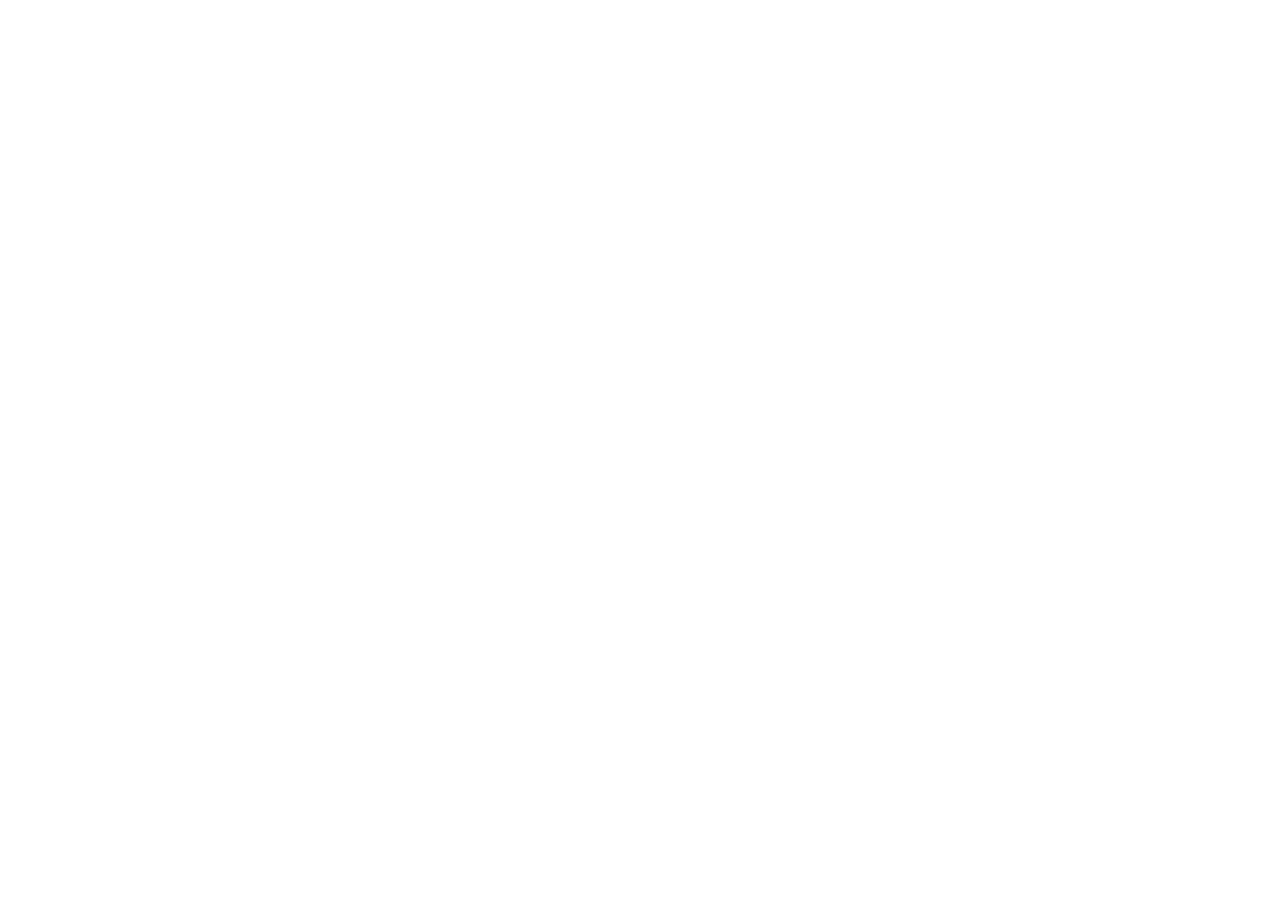
==== index.html @ 4814e5f1 "Add files via upload" ====
<!doctype html>
<html lang="vi">
<head>
<meta charset="utf-8">
<meta name="viewport" content="width=device-width, initial-scale=1, viewport-fit=cover">
<meta name="theme-color" content="#0F2F3A">
<meta name="color-scheme" content="light dark">
<meta name="apple-mobile-web-app-capable" content="yes">
<meta name="apple-mobile-web-app-title" content="Quản lý tài sản">
<title>Quản lý tài sản</title>
<link rel="manifest" href="manifest.webmanifest">
<link rel="icon" type="image/png" href="assets/icon-192.png">
<link rel="apple-touch-icon" href="assets/apple-touch-icon.png">
<link rel="stylesheet" href="assets/app.css">
<script src="config.js"></script>
<script src="assets/common.js"></script>
</head>
<body>
<header class="topbar" id="topbar"></header>
<main id="main"><div id="view" aria-live="polite"></div></main>
<nav class="tabbar" id="tabbar" aria-label="Điều hướng chính"></nav>
<div class="toast-root" id="toast-root" aria-live="polite"></div>
<div id="sheet-root"></div>
<noscript><p style="padding:24px">Ứng dụng cần bật JavaScript để hoạt động.</p></noscript>
<script>
/* ===== PHẦN 1: lõi ứng dụng, khung giao diện, trang chủ, danh sách và hồ sơ tài sản ===== */
(function () {
  'use strict';
  var Q = window.QL, esc = Q.esc, icon = Q.icon, api = Q.api, Auth = Q.Auth, toast = Q.toast;
  var $ = function (s, r) { return (r || document).querySelector(s); };
  var $$ = function (s, r) { return Array.prototype.slice.call((r || document).querySelectorAll(s)); };
  var view = document.getElementById('view');
  var S = { cfg: null, meta: null, assets: null, assetsAt: 0, nav: 0, badge: { tasks: 0, inc: 0 } };
  var KIND = { plan: 'Bảo trì', kiemdinh: 'Kiểm định', baohanh: 'Hết bảo hành', hopdong: 'Hợp đồng' };
  var isStaff = function () { return Auth.is(); };
  var canEdit = function () { return Auth.can(['BQT', 'KY_THUAT']); };

  /* ---------- Thành phần dùng lại ---------- */
  function statusTag(s) { return '<span class="tag ' + Q.toneOfStatus(s) + '"><i class="dot"></i>' + esc(s) + '</span>'; }
  function planTag(p) { return '<span class="tag ' + Q.toneOfPlan(p.trangThai) + '">' + esc(p.trangThai === 'Còn hạn' ? 'Còn hạn' : Q.dueText(p.conLai)) + '</span>'; }
  function monogram(code, cls) { return '<span class="' + (cls || 'thumb') + '" style="background:' + Q.hue(code) + ';color:#fff">' + esc(code) + '</span>'; }
  function emptyBox(ic, title, text, action) {
    return '<div class="empty">' + icon(ic) + '<h3>' + esc(title) + '</h3><p>' + esc(text) + '</p>' + (action || '') + '</div>';
  }
  function skeleton(n) { var h = ''; for (var i = 0; i < (n || 5); i++) h += '<div class="sk-row"><div class="sk"></div><div><div class="sk sk-line" style="width:70%"></div><div class="sk sk-line" style="width:45%"></div></div></div>'; return '<div class="register">' + h + '</div>'; }
  function errorView(msg, retry) {
    view.innerHTML = '<div class="page">' + emptyBox('alert', 'Không tải được dữ liệu', msg, '<button class="btn" id="retry">' + icon('refresh', 'sm') + 'Thử lại</button>') + '</div>';
    $('#retry').onclick = retry;
  }
  function busy(btn, fn) {
    var old = btn.innerHTML; btn.disabled = true; btn.innerHTML = '<span class="spin"></span>';
    return Promise.resolve().then(fn).finally(function () { btn.disabled = false; btn.innerHTML = old; });
  }
  function setTitle(t) { document.title = (t ? t + ' - ' : '') + (S.cfg ? S.cfg.tenNgan || S.cfg.ten : 'Quản lý tài sản'); }
  function go(path) { if (location.hash === '#' + path) render(); else location.hash = path; }

  /* ---------- Ngăn kéo / hộp thoại ---------- */
  function openSheet(o) {
    var root = $('#sheet-root'), prev = document.activeElement, ov = document.createElement('div');
    ov.className = 'overlay';
    ov.innerHTML = '<div class="sheet" role="dialog" aria-modal="true" aria-label="' + esc(o.title) + '"><div class="sheet-head"><h2>' + esc(o.title) + '</h2><button class="x" type="button" aria-label="Đóng">' + icon('x', 'sm') + '</button></div><div class="sheet-body">' + (o.body || '') + '</div>' + (o.foot ? '<div class="sheet-foot">' + o.foot + '</div>' : '') + '</div>';
    root.appendChild(ov); document.body.style.overflow = 'hidden';
    var done = false;
    var h = {
      el: ov, body: $('.sheet-body', ov), foot: $('.sheet-foot', ov),
      close: function () {
        if (done) return; done = true; ov.remove();
        if (!$('#sheet-root .overlay')) document.body.style.overflow = '';
        if (prev && prev.focus) { try { prev.focus(); } catch (e) { /* bỏ qua */ } }
        if (o.onClose) o.onClose();
      }
    };
    ov.addEventListener('mousedown', function (e) { if (e.target === ov) h.close(); });
    ov.addEventListener('keydown', function (e) { if (e.key === 'Escape') h.close(); });
    $('.x', ov).addEventListener('click', h.close);
    setTimeout(function () { var f = $('input:not([type=hidden]),textarea,select', h.body); (f || $('.x', ov)).focus({ preventScroll: true }); }, 40);
    return h;
  }
  function confirmBox(title, text, ok, danger) {
    return new Promise(function (resolve) {
      var s = openSheet({
        title: title, body: '<p class="muted" style="margin:0">' + esc(text) + '</p>',
        foot: '<button class="btn ghost" data-a="no">Hủy</button><button class="btn ' + (danger ? 'danger' : '') + '" data-a="yes">' + esc(ok || 'Đồng ý') + '</button>',
        onClose: function () { resolve(false); }
      });
      s.foot.addEventListener('click', function (e) { var b = e.target.closest('[data-a]'); if (!b) return; if (b.dataset.a === 'yes') resolve(true); s.close(); });
    });
  }

  /* ---------- Khung: thanh trên và thanh điều hướng ---------- */
  function renderShell() {
    var cfg = S.cfg || {}, u = Auth.user;
    $('#topbar').innerHTML =
      '<a class="brand" href="#/"><span class="brand-mark"></span><span><span class="brand-name">' + esc(cfg.tenNgan || cfg.ten || 'Quản lý tài sản') + '</span><div class="brand-sub">Quản lý tài sản</div></span></a><span class="grow"></span>' +
      (u ? '<button class="chip-user" id="btn-account" aria-label="Tài khoản"><span class="avatar">' + esc(initial(u.ten)) + '</span>' + esc(shortName(u.ten)) + '</button>'
        : '<a class="btn-login" href="#/login">Đăng nhập</a>');
    var tabs = u ? [
      ['home', '/', 'home', 'Trang chủ'], ['assets', '/assets', 'box', 'Tài sản'], ['scan', '/scan', 'qr', 'Quét QR'],
      ['tasks', '/tasks', 'tasks', 'Công việc'], ['incidents', '/incidents', 'alert', 'Sự cố']
    ] : [
      ['home', '/', 'home', 'Trang chủ'], ['assets', '/assets', 'box', 'Tài sản'], ['scan', '/scan', 'qr', 'Quét QR'],
      ['report', '/report', 'alert', 'Báo sự cố'], ['login', '/login', 'lock', 'Đăng nhập']
    ];
    if (u && u.vaiTro === 'BQT') tabs.push(['dashboard', '/dashboard', 'chart', 'Tổng quan']);
    $('#tabbar').innerHTML = tabs.map(function (t) {
      var n = t[0] === 'tasks' ? S.badge.tasks : (t[0] === 'incidents' ? S.badge.inc : 0);
      return '<a class="tab ' + (t[0] === 'scan' ? 'scan' : '') + (t[0] === 'dashboard' ? ' desk-only' : '') + '" data-tab="' + t[0] + '" href="#' + t[1] + '">' +
        (t[0] === 'scan' ? '<span class="ico-wrap">' + icon(t[2]) + '</span>' : icon(t[2])) + '<span>' + t[3] + '</span>' + (n ? '<span class="count">' + (n > 99 ? '99+' : n) + '</span>' : '') + '</a>';
    }).join('');
    var b = $('#btn-account'); if (b) b.onclick = openAccount;
  }
  function initial(n) { n = String(n || '?').trim(); return n.split(/\s+/).pop().charAt(0).toUpperCase(); }
  function shortName(n) { var p = String(n || '').trim().split(/\s+/); return p.length > 2 ? p.slice(-2).join(' ') : p.join(' '); }
  function markTab(name) {
    $$('#tabbar .tab').forEach(function (t) { if (t.dataset.tab === name) t.setAttribute('aria-current', 'page'); else t.removeAttribute('aria-current'); });
  }
  function setBadges(h) { if (!h || !h.stats) return; S.badge.tasks = (h.stats.quaHan || 0); S.badge.inc = (h.stats.suCoMo || 0); renderShell(); markTab(S.curTab); }

  /* ---------- Dữ liệu dùng chung ---------- */
  function loadAssets(force) {
    if (!force && S.assets && Date.now() - S.assetsAt < 90000) return Promise.resolve(S.assets);
    return api('assets').then(function (a) { S.assets = a; S.assetsAt = Date.now(); return a; });
  }
  function loadMeta() { if (S.meta || !canEditOrStaff()) return Promise.resolve(S.meta || { locations: [], vendors: [] }); return api('meta').then(function (m) { S.meta = m; return m; }); }
  function canEditOrStaff() { return isStaff(); }
  function invalidate() { S.assetsAt = 0; S.assets = null; S.meta = null; }

  /* ---------- Hàng danh sách ---------- */
  function assetRow(a) {
    var img = a.anh ? '<img class="thumb" loading="lazy" decoding="async" referrerpolicy="no-referrer" alt="" src="' + esc(Q.thumb(a.anh, 160)) + '">' : monogram(a.nhom, 'thumb');
    var due = (isStaff() && a.kh && a.kh.trangThai !== 'Còn hạn') ? '<span class="tag ' + Q.toneOfPlan(a.kh.trangThai) + '">' + esc(Q.dueText(a.kh.conLai)) + '</span>' : '';
    return '<a class="row" href="#/a/' + encodeURIComponent(a.id) + '">' + img + '<div><p class="name">' + esc(a.ten) + '</p><div class="sub"><span class="mono">' + esc(a.id) + '</span>' +
      (a.viTri ? '<span>' + icon('pin') + esc(a.viTri) + '</span>' : '') + '</div></div><div class="end">' + statusTag(a.tinhTrang) + due + '</div></a>';
  }
  function taskRow(t) {
    var tone = t.trangThai === 'Quá hạn' ? 'bad' : 'warn', tag = '<span class="tag ' + tone + '">' + esc(Q.dueText(t.soNgay)) + '</span>';
    var inner = '<span class="bar ' + tone + '"></span><div><p class="name">' + esc(t.ten) + '</p><div class="sub"><span>' + esc(t.hangMuc || KIND[t.loai]) + '</span>' + (t.viTri ? '<span>' + icon('pin') + esc(t.viTri) + '</span>' : '') +
      '</div></div><div class="end">' + tag + '<span class="faint" style="font-size:12px">hạn ' + esc(Q.fmtDate(t.han)) + '</span></div>';
    return t.maTS ? '<a class="row no-thumb" href="#/a/' + encodeURIComponent(t.maTS) + '">' + inner + '</a>' : '<div class="row no-thumb">' + inner + '</div>';
  }
  function logRow(l) {
    return '<a class="row no-thumb" href="#/a/' + encodeURIComponent(l.maTS) + '"><div><p class="name">' + esc(l.tenTS) + '</p><div class="sub"><span>' + esc(l.loai) + '</span><span>' + esc(Q.ago(l.thoiGian)) + '</span></div>' +
      '<div class="muted" style="font-size:13.5px;margin-top:3px;display:-webkit-box;-webkit-line-clamp:2;-webkit-box-orient:vertical;overflow:hidden">' + esc(l.noiDung) + '</div></div><span></span></a>';
  }

  /* ---------- Trang chủ ---------- */
  function viewHome() {
    var my = ++S.nav, cfg = S.cfg, u = Auth.user, staff = isStaff();
    setTitle('');
    var hero = '<section class="hero"><div class="page"><p class="kicker">' + esc(staff ? cfg.ten : 'Quản lý tài sản tòa nhà') + '</p><h1>' + esc(staff ? u.ten : cfg.ten) + '</h1><p>' +
      (staff ? (u.ten === u.vaiTroTen ? '' : esc(u.vaiTroTen) + '. ') + 'Dưới đây là việc cần chú ý hôm nay.' : 'Tra cứu thiết bị, xem lịch sử bảo trì và gửi phản ánh khi phát hiện sự cố.') + '</p>' +
      (staff ? '' : '<div class="hero-actions"><a class="btn signal" href="#/scan">' + icon('qr', 'sm') + 'Quét mã QR</a><a class="btn on-dark" href="#/report">' + icon('alert', 'sm') + 'Báo sự cố</a></div>') + '</div></section>' +
      '<form class="searchbox" id="home-search" role="search">' + icon('search') + '<input type="search" placeholder="Tìm thiết bị theo tên hoặc mã" aria-label="Tìm thiết bị" autocomplete="off"></form>';
    view.innerHTML = hero + '<div class="page" id="home-body" style="padding-top:26px">' + skeleton(4) + '</div>';
    $('#home-search').addEventListener('submit', function (e) { e.preventDefault(); var q = $('input', e.target).value.trim(); go('/assets' + (q ? '?q=' + encodeURIComponent(q) : '')); });
    return api('home').then(function (h) {
      if (my !== S.nav) return;
      if (Auth.is() && !h.user) { Auth.clear(); renderShell(); markTab('home'); toast('Phiên đăng nhập đã hết hạn.', 'err'); return viewHome(); }
      setBadges(h);
      var b = '';
      if (cfg.thongBao) b += '<div class="notice">' + icon('info') + '<span>' + esc(cfg.thongBao) + '</span></div>';
      if (staff) {
        var st = h.stats;
        b += '<div class="strip" style="margin-top:2px"><a class="cell" href="#/tasks"><div class="num ' + (st.quaHan ? 'bad' : '') + '">' + st.quaHan + '</div><div class="lbl">Quá hạn</div></a>' +
          '<a class="cell" href="#/tasks"><div class="num ' + (st.sapDen ? 'warn' : '') + '">' + st.sapDen + '</div><div class="lbl">Sắp đến hạn</div></a>' +
          '<a class="cell" href="#/incidents"><div class="num ' + (st.suCoMo ? 'info' : '') + '">' + st.suCoMo + '</div><div class="lbl">Sự cố đang mở</div></a>' +
          '<a class="cell" href="#/assets"><div class="num">' + st.taiSan + '</div><div class="lbl">Tài sản</div></a></div>';
        if (st.choDuyet) b += '<a class="notice" href="#/dashboard" style="text-decoration:none;margin-top:12px">' + icon('money') + '<span>' + st.choDuyet + ' khoản chi phí đang chờ Ban Quản Trị duyệt.</span></a>';
        b += '<div class="section"><div class="quick">' +
          '<a href="#/scan"><span class="qi y">' + icon('qr') + '</span>Quét mã QR</a>' +
          (canEdit() ? '<a href="#/new"><span class="qi">' + icon('plus') + '</span>Thêm tài sản</a>' : '') +
          '<a href="#/report"><span class="qi">' + icon('alert') + '</span>Báo sự cố</a>' +
          (Auth.can(['BQT']) ? '<a href="#/dashboard"><span class="qi">' + icon('chart') + '</span>Tổng quan</a>' : '') +
          (Auth.can(['BQT', 'KY_THUAT']) ? '<button id="btn-share"><span class="qi">' + icon('share') + '</span>Gửi tổng hợp</button>' : '') +
          (Auth.can(['BQT', 'KY_THUAT']) ? '<a href="labels.html"><span class="qi">' + icon('printer') + '</span>In tem QR</a>' : '') + '</div></div>';
        b += '<div class="section"><div class="section-head"><h2>Cần làm</h2><a class="more" href="#/tasks">Xem tất cả</a></div>' +
          (h.tasks.length ? '<div class="register">' + h.tasks.map(taskRow).join('') + '</div>' : '<div class="panel">' + emptyBox('check', 'Không có việc quá hạn', 'Mọi lịch bảo trì đang trong hạn.') + '</div>') + '</div>';
      } else {
        if (cfg.hotline) b += '<a class="panel pad" href="tel:' + esc(cfg.hotline.replace(/[^\d+]/g, '')) + '" style="display:flex;gap:12px;align-items:center;text-decoration:none;color:inherit;margin-top:18px"><span class="qi" style="width:40px;height:40px;border-radius:9px;background:var(--bad-bg);color:var(--bad);display:grid;place-items:center">' + icon('phone') + '</span><span><b>Khẩn cấp cần xử lý ngay?</b><br><span class="muted">Gọi trực ban ' + esc(cfg.hotline) + '</span></span></a>';
        b += '<div class="section" style="margin-top:22px"><div class="section-head"><h2>Thiết bị theo nhóm</h2><a class="more" href="#/assets">Tất cả ' + h.stats.taiSan + '</a></div><div class="groups">' +
          h.groups.map(function (g) { return '<a class="group" href="#/assets?g=' + encodeURIComponent(g.ma) + '">' + monogram(g.ma, 'mono-badge') + '<span style="min-width:0"><span class="g-name">' + esc(g.ten) + '</span><br><span class="g-n">' + g.soLuong + ' thiết bị</span></span></a>'; }).join('') + '</div></div>';
      }
      if (h.recent.length) b += '<div class="section"><div class="section-head"><h2>Bảo trì gần đây</h2></div><div class="register">' + h.recent.map(logRow).join('') + '</div></div>';
      b += '<p class="foot-note">Phiên bản ' + esc(cfg.version) + '</p>';
      $('#home-body').innerHTML = b;
      var sh = $('#btn-share'); if (sh) sh.onclick = function () { shareDigest(sh); };
    }).catch(function (e) { if (my === S.nav) errorView(e.message, viewHome); });
  }

  /* ---------- Danh sách tài sản ---------- */
  function viewAssets(r) {
    var my = ++S.nav, staff = isStaff();
    setTitle('Tài sản');
    var st = { q: r.q.q || '', g: r.q.g || '', f: r.q.f || '', n: 60 };
    view.innerHTML = '<div class="page"><div class="form-title" style="margin-bottom:4px">Tài sản' + (canEdit() ? '<span style="flex:1"></span><a class="btn sm" href="#/new">' + icon('plus', 'sm') + 'Thêm mới</a>' : '') + '</div>' +
      '<div class="searchbox" style="margin:10px 0 0"><span class="sr">Tìm</span>' + icon('search') + '<input id="aq" type="search" placeholder="Tìm theo tên, mã, vị trí" value="' + esc(st.q) + '" autocomplete="off"></div>' +
      '<div class="filters" id="gf"></div><div id="alist" style="margin-top:10px">' + skeleton(6) + '</div></div>';
    return loadAssets().then(function (all) {
      if (my !== S.nav) return;
      var groups = {}; all.forEach(function (a) { groups[a.nhom] = a.nhomTen; });
      function draw() {
        var q = Q.norm(st.q), list = all.filter(function (a) {
          if (st.g && a.nhom !== st.g) return false;
          if (st.f === 'chuy' && !(a.tinhTrang !== 'Hoạt động tốt' && a.tinhTrang !== 'Ngừng sử dụng' || (a.kh && a.kh.trangThai !== 'Còn hạn'))) return false;
          if (st.f === 'noanh' && a.anh) return false;
          return !q || Q.norm(a.ten + ' ' + a.id + ' ' + a.viTri + ' ' + a.nhomTen + ' ' + a.tinhTrang).indexOf(q) >= 0;
        });
        var chips = '<button class="fchip" data-g="" aria-pressed="' + (!st.g) + '">Tất cả (' + all.length + ')</button>' + Object.keys(groups).map(function (g) { return '<button class="fchip" data-g="' + esc(g) + '" aria-pressed="' + (st.g === g) + '">' + esc(groups[g]) + '</button>'; }).join('');
        if (staff) chips += '<span style="width:8px;flex:none"></span><button class="fchip" data-f="chuy" aria-pressed="' + (st.f === 'chuy') + '">Cần chú ý</button><button class="fchip" data-f="noanh" aria-pressed="' + (st.f === 'noanh') + '">Chưa có ảnh</button>';
        $('#gf').innerHTML = chips;
        $('#alist').innerHTML = list.length ? '<p class="muted" style="margin:0 0 8px;font-size:13.5px">' + list.length + ' tài sản</p><div class="register">' + list.slice(0, st.n).map(assetRow).join('') + '</div>' +
          (list.length > st.n ? '<button class="btn ghost block" id="more" style="margin-top:12px">Hiện thêm ' + Math.min(60, list.length - st.n) + ' tài sản</button>' : '')
          : '<div class="panel">' + emptyBox('search', 'Không tìm thấy tài sản', 'Thử từ khóa khác hoặc bỏ bớt bộ lọc.', '<button class="btn ghost" id="clear">Xóa bộ lọc</button>') + '</div>';
        var m = $('#more'); if (m) m.onclick = function () { st.n += 60; draw(); };
        var c = $('#clear'); if (c) c.onclick = function () { st.q = st.g = st.f = ''; $('#aq').value = ''; draw(); };
      }
      $('#gf').addEventListener('click', function (e) {
        var b = e.target.closest('.fchip'); if (!b) return;
        if (b.dataset.f !== undefined) st.f = st.f === b.dataset.f ? '' : b.dataset.f; else st.g = b.dataset.g;
        st.n = 60; draw();
      });
      $('#aq').addEventListener('input', Q.debounce(function (e) { st.q = e.target.value; st.n = 60; draw(); }, 150));
      draw();
    }).catch(function (e) { if (my === S.nav) errorView(e.message, function () { viewAssets(r); }); });
  }

  /* ---------- Hồ sơ tài sản ---------- */
  function logType(l) { return { 'Sửa chữa': 't-sc', 'Kiểm tra': 't-kt', 'Kiểm định': 't-kd', 'Thay thế vật tư': 't-tt' }[l] || ''; }
  function viewAsset(r, id) {
    var my = ++S.nav, staff = isStaff();
    view.innerHTML = '<div class="cover"><div class="sk" style="position:absolute;inset:0;border-radius:0"></div></div><div class="page" style="padding-top:60px">' + skeleton(3) + '</div>';
    return api('asset', { id: id }).then(function (d) {
      if (my !== S.nav) return;
      var a = d.asset; setTitle(a.ten);
      var cover = '<div class="cover">' + (a.anh ? '<img alt="Ảnh ' + esc(a.ten) + '" referrerpolicy="no-referrer" src="' + esc(a.anh) + '">' : '<div class="none">' + monogram(a.nhom, 'mono-badge mb') + '<span>' + (canEdit() ? 'Chưa có ảnh thiết bị' : 'Thiết bị chưa có ảnh') + '</span>' + (canEdit() ? '<a class="btn sm signal" href="#/edit/' + encodeURIComponent(a.id) + '">' + icon('camera', 'sm') + 'Chụp ảnh ngay</a>' : '') + '</div>') +
        '<div class="shade"></div><button class="icon-btn back" id="btn-back" aria-label="Quay lại">' + icon('back') + '</button><span class="cstatus">' + statusTag(a.tinhTrang) + '</span></div>';
      var plate = '<div class="plate"><span class="pid">' + esc(a.id) + '</span><span class="pgrp">' + esc(a.nhomTen) + '</span></div>';
      var loc = a.viTri ? '<div class="muted" style="display:flex;gap:6px;align-items:center">' + icon('pin', 'sm') + '<span>' + esc(a.viTri) + '</span>' + (staff && a.lat !== null && a.lat !== undefined ? '<a href="https://www.google.com/maps?q=' + a.lat + ',' + a.lng + '" target="_blank" rel="noopener" style="margin-left:6px;font-size:13.5px">Xem bản đồ</a>' : '') + '</div>' : '';
      var kv = [['Hãng', a.hang], ['Model', a.model], ['Ngày lắp đặt', Q.fmtDate(a.ngayLap)], ['Hạn bảo hành', Q.fmtDate(a.hanBaoHanh)], ['Hạn kiểm định', Q.fmtDate(a.hanKiemDinh)]];
      if (staff) kv.push(['Số serial', a.serial], ['Nhà thầu bảo trì', a.nhaThau], ['Hiển thị cho cư dân', a.congKhai === 'N' ? 'Không' : 'Có']);
      var info = '<div class="panel kv">' + kv.filter(function (x) { return x[1]; }).map(function (x) { return '<div><div class="k">' + x[0] + '</div><div class="v">' + esc(x[1]) + '</div></div>'; }).join('') +
        (staff && a.ghiChu ? '<div class="full"><div class="k">Ghi chú nội bộ</div><div class="v">' + esc(a.ghiChu) + '</div></div>' : '') + '</div>';
      var b = '<div class="page"><div class="title-block"><h1>' + esc(a.ten) + '</h1>' + loc + '</div>';
      var worst = staff && d.plans ? d.plans.filter(function (p) { return p.trangThai === 'Quá hạn'; })[0] : null;
      if (worst) b += '<div class="notice" style="background:var(--bad-bg);color:var(--bad);margin:8px 0 12px">' + icon('alert') + '<span>' + esc(worst.hangMuc) + ' đã ' + esc(Q.dueText(worst.conLai)) + '.</span></div>';
      b += '<div class="section" style="margin-top:14px">' + info + '</div>';
      if (staff) {
        b += '<div class="section"><div class="section-head"><h2>Lịch bảo trì</h2>' + (canEdit() ? '<button class="btn sm ghost" id="btn-plan">' + icon('plus', 'sm') + 'Thêm lịch</button>' : '') + '</div><div class="register">' +
          (d.plans.length ? d.plans.map(function (p) {
            return '<div class="plan"><div><b>' + esc(p.hangMuc) + '</b><small>Mỗi ' + p.chuKy + ' ngày, gần nhất ' + esc(Q.fmtDate(p.lanCuoi) || 'chưa có') + (p.han ? ', hạn ' + esc(Q.fmtDate(p.han)) : '') + '</small></div><div style="display:flex;gap:8px;align-items:center">' + planTag(p) +
              (canEdit() ? '<button class="icon-btn" style="box-shadow:none;border:1px solid var(--line);width:34px;height:34px" data-plan="' + esc(p.ma) + '" aria-label="Sửa lịch">' + icon('edit', 'sm') + '</button>' : '') + '</div></div>';
          }).join('') : '<div class="plan"><small>Chưa có lịch bảo trì định kỳ.</small></div>') + '</div></div>';
        var open = d.suCo.filter(function (s) { return ['Chờ duyệt', 'Mới', 'Đang xử lý'].indexOf(s.trangThai) >= 0; });
        if (open.length) b += '<div class="section"><div class="section-head"><h2>Sự cố đang mở</h2></div><div class="register">' + open.map(incidentRow).join('') + '</div></div>';
      }
      b += '<div class="section"><div class="section-head"><h2>Lịch sử bảo trì</h2></div>' + (d.logs.length ? '<div class="panel pad"><ol class="timeline">' + d.logs.map(function (l) { return timelineItem(l, staff); }).join('') + '</ol></div>' :
        '<div class="panel">' + emptyBox('wrench', 'Chưa có lịch sử bảo trì', staff ? 'Ghi lần bảo trì đầu tiên để bắt đầu theo dõi.' : 'Thiết bị này chưa có bản ghi công khai.') + '</div>') + '</div>';
      if (staff && Auth.can(['BQT', 'KY_THUAT'])) b += '<p style="margin:16px 0 0"><a href="labels.html#' + encodeURIComponent(a.id) + '">' + icon('printer', 'sm') + ' In tem QR cho thiết bị này</a></p>';
      b += '<div class="actionbar">' + (staff ? '<button class="btn" id="btn-log">' + icon('wrench', 'sm') + (Auth.role() === 'BAO_VE' ? 'Ghi kiểm tra' : 'Ghi bảo trì') + '</button><a class="btn ghost" href="#/report?a=' + encodeURIComponent(a.id) + '">' + icon('alert', 'sm') + 'Báo sự cố</a>' + (canEdit() ? '<a class="btn ghost" style="flex:0 0 46px;padding:0" href="#/edit/' + encodeURIComponent(a.id) + '" aria-label="Sửa thông tin">' + icon('edit', 'sm') + '</a>' : '') :
        '<a class="btn" href="#/report?a=' + encodeURIComponent(a.id) + '">' + icon('alert', 'sm') + 'Báo sự cố thiết bị này</a>') + '</div></div>';
      view.innerHTML = cover + plate + b;
      $('#btn-back').onclick = function () { if (S.routes > 1) history.back(); else go('/assets'); };
      var bl = $('#btn-log'); if (bl) bl.onclick = function () { openLogSheet(d); };
      var bp = $('#btn-plan'); if (bp) bp.onclick = function () { openPlanSheet(a, null); };
      $$('[data-plan]').forEach(function (el) { el.onclick = function () { openPlanSheet(a, d.plans.filter(function (p) { return p.ma === el.dataset.plan; })[0]); }; });
      $$('[data-approve]').forEach(function (el) { el.onclick = function () { busy(el, function () { return api('approveLog', { id: el.dataset.id, duyet: el.dataset.approve }).then(function () { toast(el.dataset.approve === 'Đã duyệt' ? 'Đã duyệt chi phí.' : 'Đã từ chối khoản chi.'); invalidate(); viewAsset(r, id); }); }).catch(function (e) { toast(e.message, 'err'); }); }; });
      bindIncidentRows(view);
    }).catch(function (e) {
      if (my !== S.nav) return;
      if (e.code === 'NF') view.innerHTML = '<div class="page" style="padding-top:20px">' + emptyBox('search', 'Không tìm thấy thiết bị', 'Mã này chưa có trong hệ thống hoặc không được hiển thị cho cư dân.', '<a class="btn" href="#/assets">Xem danh sách tài sản</a>') + '</div>';
      else errorView(e.message, function () { viewAsset(r, id); });
    });
  }
  function timelineItem(l, staff) {
    var meta = '';
    if (staff) {
      meta = '<div class="tl-meta"><span>' + icon('user', 'sm') + ' ' + esc(l.nguoi) + '</span>' + (l.congKhai === 'N' ? '<span class="tag">Nội bộ</span>' : '') +
        (l.chiPhi ? '<span class="tag ' + (l.duyet === 'Đã duyệt' ? 'ok' : l.duyet === 'Từ chối' ? 'bad' : 'warn') + '">' + esc(Q.money(l.chiPhi)) + ', ' + esc((l.duyet || 'Chờ duyệt').toLowerCase()) + '</span>' + (l.nguon ? '<span>' + esc(l.nguon) + '</span>' : '') : '') + '</div>';
      if (l.chiPhi && l.duyet === 'Chờ duyệt' && Auth.can(['BQT'])) meta += '<div class="tl-meta"><button class="btn sm" data-approve="Đã duyệt" data-id="' + esc(l.id) + '">Duyệt</button><button class="btn sm ghost" data-approve="Từ chối" data-id="' + esc(l.id) + '">Từ chối</button></div>';
    } else if (l.boPhan) meta = '<div class="tl-meta"><span>' + esc(l.boPhan) + '</span></div>';
    return '<li class="' + logType(l.loai) + '"><div class="tl-head"><b>' + esc(l.loai) + '</b><span class="tl-when">' + esc(Q.fmtDateTime(l.thoiGian)) + '</span></div><p class="tl-body">' + esc(l.noiDung) + '</p>' + meta + '</li>';
  }


  /* ===== PHẦN 2: quét QR, báo sự cố, đăng nhập, công việc, sự cố ===== */

  var scripts = {};
  function loadScript(src) {
    if (scripts[src]) return scripts[src];
    return (scripts[src] = new Promise(function (ok, bad) { var s = document.createElement('script'); s.src = src; s.onload = ok; s.onerror = function () { delete scripts[src]; bad(new Error('Không tải được ' + src)); }; document.head.appendChild(s); }));
  }

  /* ---------- Quét QR ---------- */
  var scanner = null;
  function stopScanner() { if (scanner) { var s = scanner; scanner = null; try { s.stop().then(function () { s.clear(); }).catch(function () { }); } catch (e) { /* bỏ qua */ } } }
  function codeFromText(t) {
    t = String(t || '').trim();
    try { var u = new URL(t), a = u.searchParams.get('a'); if (a) return a; var m = /#\/a\/([^?]+)/.exec(u.hash); if (m) return decodeURIComponent(m[1]); } catch (e) { /* không phải URL */ }
    return t;
  }
  function viewScan() {
    ++S.nav; setTitle('Quét mã QR');
    view.innerHTML = '<div class="page"><div class="form-title">Quét mã QR</div><p class="muted" style="margin:-6px 0 14px">Đưa camera vào mã QR dán trên thiết bị để mở hồ sơ.</p>' +
      '<div class="scanner"><div id="reader"></div><div class="frame"><i></i><i></i><i></i><i></i></div></div>' +
      '<form id="manual" class="panel pad" style="margin-top:16px"><div class="field"><label for="mcode">Hoặc nhập mã thiết bị</label><div style="display:flex;gap:8px"><input class="input mono" id="mcode" placeholder="' + esc((S.cfg && S.cfg.ma) || 'DP-TM-001') + '" autocapitalize="characters" autocomplete="off"><button class="btn" type="submit" style="white-space:nowrap;flex:none">Mở</button></div></div></form></div>';
    $('#manual').addEventListener('submit', function (e) { e.preventDefault(); var c = codeFromText($('#mcode').value); if (c) go('/a/' + encodeURIComponent(c)); });
    function fail(msg) { var el = document.createElement('div'); el.className = 'msg'; el.textContent = msg; $('.scanner').appendChild(el); }
    return loadScript('lib/html5-qrcode.min.js').then(function () {
      if (!$('#reader')) return;
      scanner = new window.Html5Qrcode('reader', { verbose: false });
      return scanner.start({ facingMode: 'environment' }, { fps: 10, aspectRatio: 1, qrbox: function (w, h) { var s = Math.floor(Math.min(w, h) * 0.72); return { width: s, height: s }; } },
        function (text) {
          var c = codeFromText(text); if (!c) return;
          if (navigator.vibrate) navigator.vibrate(60);
          stopScanner(); go('/a/' + encodeURIComponent(c));
        }, function () { });
    }).catch(function () { fail('Không mở được camera. Hãy cho phép trang này dùng camera trong cài đặt trình duyệt, hoặc nhập mã thiết bị ở bên dưới.'); });
  }

  /* ---------- Chọn tài sản (cho người không quét được QR) ---------- */
  function openAssetPicker(onPick) {
    var s = openSheet({ title: 'Chọn thiết bị', body: '<div class="searchbox" style="margin:0 0 10px;position:relative"><span class="sr">Tìm</span>' + icon('search') + '<input class="input" style="padding-left:44px;box-shadow:none" id="pq" type="search" placeholder="Tìm theo tên hoặc vị trí" autocomplete="off"></div><div id="pl" class="register"></div>' });
    var all = []; function draw(q) {
      q = Q.norm(q); var l = all.filter(function (a) { return !q || Q.norm(a.ten + ' ' + a.id + ' ' + a.viTri).indexOf(q) >= 0; }).slice(0, 30);
      $('#pl', s.body).innerHTML = l.length ? l.map(function (a) { return '<button type="button" class="row no-thumb" data-id="' + esc(a.id) + '"><div><p class="name">' + esc(a.ten) + '</p><div class="sub"><span class="mono">' + esc(a.id) + '</span><span>' + esc(a.viTri) + '</span></div></div><span></span></button>'; }).join('') : '<div class="empty"><p>Không có thiết bị phù hợp.</p></div>';
    }
    loadAssets().then(function (a) { all = a; draw(''); });
    $('#pq', s.body).addEventListener('input', Q.debounce(function (e) { draw(e.target.value); }, 120));
    $('#pl', s.body).addEventListener('click', function (e) { var b = e.target.closest('[data-id]'); if (!b) return; var a = all.filter(function (x) { return x.id === b.dataset.id; })[0]; s.close(); onPick(a); });
  }

  /* ---------- Biểu mẫu ảnh dùng chung ---------- */
  function photoField(label, hint) {
    return '<div class="field"><span class="lab">' + label + '</span><button type="button" class="photo-drop" id="pd">' + icon('camera') + '<span>Chụp hoặc chọn ảnh</span><span class="hint">' + (hint || '') + '</span></button><input type="file" id="pf" accept="image/*" capture="environment" hidden></div>';
  }
  function bindPhoto(state, root) {
    var pd = $('#pd', root), pf = $('#pf', root);
    pd.onclick = function () { pf.click(); };
    pf.onchange = function () {
      var f = pf.files && pf.files[0]; if (!f) return;
      pd.innerHTML = '<span class="spin" style="border-color:var(--enamel);border-right-color:transparent;width:22px;height:22px;display:inline-block;border-radius:50%;border-width:2px;border-style:solid;animation:spin .7s linear infinite"></span>';
      Q.compressImage(f).then(function (d) { state.photo = d; pd.classList.add('has'); pd.innerHTML = '<img alt="Ảnh đã chọn" src="' + d + '">'; if (state.onPhoto) state.onPhoto(d); })
        .catch(function (e) { toast(e.message, 'err'); pd.innerHTML = icon('camera') + '<span>Chụp hoặc chọn ảnh</span>'; });
    };
  }

  /* ---------- Báo sự cố ---------- */
  function viewReport(r) {
    ++S.nav; setTitle('Báo sự cố');
    var staff = isStaff(), st = { asset: null, photo: '', muc: '' };
    view.innerHTML = '<div class="page"><div class="form-title">Báo sự cố</div><p class="muted" style="margin:-6px 0 14px">' + (staff ? 'Ghi nhận sự cố để đưa vào danh sách xử lý.' : 'Cho chúng tôi biết thiết bị hoặc khu vực gặp sự cố. Ban Quản Trị sẽ xem xét và xử lý.') + '</p><form class="form" id="rf" novalidate>' +
      '<div class="field"><span class="lab">Thiết bị gặp sự cố</span><div id="asset-slot"></div></div>' +
      '<div class="field" id="area-f"><label for="khu">Vị trí hoặc khu vực</label><input class="input" id="khu" maxlength="100" placeholder="Ví dụ: Hành lang tầng 5, Block A" autocomplete="off"></div>' +
      '<div class="field"><label for="mota">Mô tả sự cố</label><textarea class="textarea" id="mota" maxlength="1000" placeholder="Điều gì đang xảy ra? Từ khi nào?"></textarea></div>' +
      (staff ? '<div class="field"><span class="lab">Mức độ</span><div class="opts" id="muc">' + ['Thấp', 'Trung bình', 'Cao', 'Khẩn cấp'].map(function (m) { return '<button type="button" class="opt" data-m="' + m + '" aria-pressed="false">' + m + '</button>'; }).join('') + '</div></div>' :
        '<div class="row2"><div class="field"><label for="ten">Họ tên</label><input class="input" id="ten" placeholder="Không bắt buộc" maxlength="60" autocomplete="name"></div><div class="field"><label for="sdt">Số điện thoại</label><input class="input" id="sdt" placeholder="Không bắt buộc" maxlength="20" inputmode="tel" autocomplete="tel"></div></div>') +
      photoField('Ảnh minh họa (không bắt buộc)', 'Giúp kỹ thuật nắm tình hình nhanh hơn') + '<input class="hp" id="web" tabindex="-1" autocomplete="off" aria-hidden="true">' +
      '<div class="err-msg" id="rerr" role="alert"></div><button class="btn block" id="rsend" type="submit">Gửi phản ánh</button></form></div>';
    function drawAsset() {
      var a = st.asset;
      $('#asset-slot').innerHTML = a ? '<div class="panel" style="display:flex;align-items:center;gap:12px;padding:10px 12px">' + (a.anh ? '<img class="thumb" style="width:44px;height:44px;border-radius:8px;object-fit:cover" referrerpolicy="no-referrer" alt="" src="' + esc(Q.thumb(a.anh, 120)) + '">' : monogram(a.nhom, 'mono-badge')) +
        '<span style="flex:1;min-width:0"><b>' + esc(a.ten) + '</b><br><span class="mono muted" style="font-size:13px">' + esc(a.id) + '</span></span><button type="button" class="btn sm ghost" id="clr">Bỏ chọn</button></div>' :
        '<button type="button" class="btn ghost block" id="pick">' + icon('search', 'sm') + 'Chọn thiết bị từ danh sách</button><span class="hint">Hoặc bỏ qua và ghi vị trí ở bên dưới.</span>';
      var c = $('#clr'), p = $('#pick'); if (c) c.onclick = function () { st.asset = null; drawAsset(); }; if (p) p.onclick = function () { openAssetPicker(function (x) { st.asset = x; drawAsset(); }); };
    }
    drawAsset();
    if (r.q.a) loadAssets().then(function (all) { var a = all.filter(function (x) { return x.id.toLowerCase() === r.q.a.toLowerCase(); })[0]; if (a) { st.asset = a; drawAsset(); } });
    bindPhoto(st, view);
    var mu = $('#muc'); if (mu) mu.addEventListener('click', function (e) { var b = e.target.closest('[data-m]'); if (!b) return; st.muc = st.muc === b.dataset.m ? '' : b.dataset.m; $$('[data-m]', mu).forEach(function (x) { x.setAttribute('aria-pressed', x.dataset.m === st.muc); }); });
    $('#rf').addEventListener('submit', function (e) {
      e.preventDefault(); var err = $('#rerr'); err.textContent = '';
      var moTa = $('#mota').value.trim(), khu = $('#khu').value.trim();
      if (!st.asset && !khu) { err.textContent = 'Vui lòng chọn thiết bị hoặc ghi vị trí gặp sự cố.'; $('#khu').classList.add('err'); $('#khu').focus(); return; }
      if (moTa.length < 5) { err.textContent = 'Vui lòng mô tả sự cố (ít nhất 5 ký tự).'; $('#mota').classList.add('err'); $('#mota').focus(); return; }
      busy($('#rsend'), function () {
        return api('report', { maTS: st.asset ? st.asset.id : '', khuVuc: khu, moTa: moTa, anhData: st.photo || undefined, mucDo: st.muc || undefined, tenNguoiBao: $('#ten') ? $('#ten').value : '', lienHe: $('#sdt') ? $('#sdt').value : '', website: $('#web').value, device: Q.deviceId() })
          .then(function (d) {
            invalidate();
            view.innerHTML = '<div class="page"><div class="success"><div class="tick">' + icon('check') + '</div><h2>Đã gửi phản ánh</h2><p class="muted" style="margin:0 auto 4px;max-width:36ch">' + (staff ? 'Sự cố đã được thêm vào danh sách xử lý.' : 'Cảm ơn bạn. Ban Quản Trị sẽ xem xét và xử lý sớm.') + '</p><p class="muted" style="margin:0 0 20px">Mã tham chiếu: <span class="mono">' + esc(d.id) + '</span></p><div style="display:flex;gap:10px;justify-content:center;flex-wrap:wrap"><a class="btn" href="#/">Về trang chủ</a><button class="btn ghost" id="again">Gửi phản ánh khác</button></div></div></div>';
            $('#again').onclick = function () { go('/report'); render(); };
          });
      }).catch(function (e2) { err.textContent = e2.message; });
    });
  }

  /* ---------- Đăng nhập bằng PIN ---------- */
  function viewLogin(r) {
    ++S.nav; setTitle('Đăng nhập');
    if (Auth.is()) { go('/'); return; }
    var pin = '', len = 6, working = false;
    var keys = ['1', '2', '3', '4', '5', '6', '7', '8', '9', 'x', '0', 'b'];
    view.innerHTML = '<div class="login"><div class="login-card"><div class="lock-badge">' + icon('lock', 'lg') + '</div><h1>Đăng nhập</h1><p>Nhập mã PIN 6 số do Ban Quản Trị cấp cho bạn.</p><div class="dots" id="dots" role="status" aria-live="polite">' + new Array(len + 1).join('<i></i>') + '</div><div class="keypad" id="kp">' +
      keys.map(function (k) { return k === 'x' ? '<span></span>' : (k === 'b' ? '<button type="button" class="key fn" data-k="b" aria-label="Xóa">' + icon('backspace') + '</button>' : '<button type="button" class="key" data-k="' + k + '">' + k + '</button>'); }).join('') +
      '</div><a href="#/" style="font-size:14px">Tiếp tục xem với tư cách cư dân</a></div></div>';
    function paint() { $$('#dots i').forEach(function (d, i) { d.classList.toggle('on', i < pin.length); }); }
    function submit() {
      if (working || pin.length !== len) return; working = true;
      api('login', { pin: pin }).then(function (d) {
        Auth.set(d.token, d.user); invalidate(); S.badge = { tasks: 0, inc: 0 }; renderShell();
        if (r.q.next === 'labels') { location.href = 'labels.html'; return; }
        toast('Xin chào ' + d.user.ten); go('/');
      }).catch(function (e) {
        var dots = $('#dots'); dots.classList.add('shake'); setTimeout(function () { dots.classList.remove('shake'); }, 400);
        toast(e.message, 'err'); pin = ''; paint();
      }).finally(function () { working = false; });
    }
    function press(k) { if (k === 'b') pin = pin.slice(0, -1); else if (pin.length < len) pin += k; paint(); if (pin.length === len) submit(); }
    $('#kp').addEventListener('click', function (e) { var b = e.target.closest('[data-k]'); if (b) press(b.dataset.k); });
    var onKey = function (e) { if (!$('#kp')) { document.removeEventListener('keydown', onKey); return; } if (/^\d$/.test(e.key)) press(e.key); else if (e.key === 'Backspace') press('b'); };
    document.addEventListener('keydown', onKey);
  }

  /* ---------- Công việc ---------- */
  function viewTasks() {
    var my = ++S.nav; setTitle('Công việc');
    var tab = 'todo';
    view.innerHTML = '<div class="page"><div class="form-title" style="margin-bottom:6px">Công việc</div><div class="filters" id="tt" style="padding-top:6px"><button class="fchip" data-t="todo" aria-pressed="true">Cần xử lý</button><button class="fchip" data-t="all" aria-pressed="false">Toàn bộ lịch bảo trì</button></div><div id="tl" style="margin-top:10px">' + skeleton(5) + '</div></div>';
    return api('tasks', { all: true }).then(function (d) {
      if (my !== S.nav) return;
      function draw() {
        $$('#tt .fchip').forEach(function (b) { b.setAttribute('aria-pressed', b.dataset.t === tab); });
        var h = '';
        if (tab === 'todo') {
          var od = d.items.filter(function (x) { return x.trangThai === 'Quá hạn'; }), sn = d.items.filter(function (x) { return x.trangThai === 'Sắp đến hạn'; });
          if (od.length) h += '<div class="section-head" style="margin-top:6px"><h2>Quá hạn (' + od.length + ')</h2></div><div class="register">' + od.map(taskRow).join('') + '</div>';
          if (sn.length) h += '<div class="section-head" style="margin-top:22px"><h2>Sắp đến hạn (' + sn.length + ')</h2></div><div class="register">' + sn.map(taskRow).join('') + '</div>';
          if (!h) h = '<div class="panel">' + emptyBox('check', 'Đã xong hết việc cần làm', 'Không có lịch nào quá hạn hoặc sắp đến hạn trong ' + 14 + ' ngày tới.') + '</div>';
        } else {
          var ps = d.plans.slice().sort(function (a, b) { return (a.han || '9') < (b.han || '9') ? -1 : 1; });
          h = ps.length ? '<div class="register">' + ps.map(function (p) { return '<a class="row no-thumb" href="#/a/' + encodeURIComponent(p.maTS) + '"><div><p class="name">' + esc(p.ten) + '</p><div class="sub"><span>' + esc(p.hangMuc) + '</span><span>mỗi ' + p.chuKy + ' ngày</span></div></div><div class="end">' + planTag(p) + '<span class="faint" style="font-size:12px">' + (p.han ? 'hạn ' + esc(Q.fmtDate(p.han)) : '') + '</span></div></a>'; }).join('') + '</div>' : '<div class="panel">' + emptyBox('calendar', 'Chưa có lịch bảo trì', 'Lịch sẽ tự tạo khi thêm tài sản.') + '</div>';
        }
        $('#tl').innerHTML = h;
      }
      $('#tt').addEventListener('click', function (e) { var b = e.target.closest('[data-t]'); if (b) { tab = b.dataset.t; draw(); } });
      draw();
    }).catch(function (e) { if (my === S.nav) errorView(e.message, viewTasks); });
  }

  /* ---------- Sự cố ---------- */
  S.incMap = {};
  function sevTone(m) { return { 'Khẩn cấp': 'bad', 'Cao': 'bad', 'Trung bình': 'warn', 'Thấp': 'info' }[m] || ''; }
  function incTone(s) { return { 'Chờ duyệt': 'warn', 'Mới': 'info', 'Đang xử lý': 'info', 'Đã xử lý': 'ok', 'Hủy': '' }[s] || ''; }
  function incidentRow(s) {
    S.incMap[s.id] = s;
    return '<button type="button" class="row no-thumb" data-inc="' + esc(s.id) + '"><span class="bar ' + sevTone(s.mucDo) + '"></span><div><p class="name">' + esc(s.tenTS || s.khuVuc || 'Chưa rõ vị trí') + '</p><div class="sub"><span>' + esc(Q.ago(s.thoiGian)) + '</span><span>' + esc(s.nguoiBao) + '</span></div>' +
      '<div class="muted" style="font-size:13.5px;margin-top:3px;display:-webkit-box;-webkit-line-clamp:2;-webkit-box-orient:vertical;overflow:hidden">' + esc(s.moTa) + '</div></div><div class="end"><span class="tag ' + incTone(s.trangThai) + '">' + esc(s.trangThai === 'Chờ duyệt' ? 'Chờ xác nhận' : s.trangThai) + '</span>' + (s.mucDo ? '<span class="tag ' + sevTone(s.mucDo) + '">' + esc(s.mucDo) + '</span>' : '') + '</div></button>';
  }
  function bindIncidentRows(root, after) {
    $$('[data-inc]', root).forEach(function (el) { el.onclick = function () { openIncident(S.incMap[el.dataset.inc], after); }; });
  }
  function viewIncidents() {
    var my = ++S.nav; setTitle('Sự cố');
    var f = 'open';
    view.innerHTML = '<div class="page"><div class="form-title" style="margin-bottom:6px">Sự cố<span style="flex:1"></span><a class="btn sm" href="#/report">' + icon('plus', 'sm') + 'Ghi nhận</a></div><div class="filters" id="itf" style="padding-top:6px"></div><div id="il" style="margin-top:10px">' + skeleton(4) + '</div></div>';
    function load() {
      return api('incidents').then(function (list) {
        if (my !== S.nav) return;
        var open = list.filter(function (s) { return ['Chờ duyệt', 'Mới', 'Đang xử lý'].indexOf(s.trangThai) >= 0; });
        S.badge.inc = open.length; renderShell(); markTab('incidents');
        function draw() {
          var shown = f === 'open' ? open : (f === 'done' ? list.filter(function (s) { return s.trangThai === 'Đã xử lý' || s.trangThai === 'Hủy'; }) : list);
          $('#itf').innerHTML = [['open', 'Đang mở (' + open.length + ')'], ['done', 'Đã đóng'], ['all', 'Tất cả']].map(function (x) { return '<button class="fchip" data-f="' + x[0] + '" aria-pressed="' + (f === x[0]) + '">' + x[1] + '</button>'; }).join('');
          $('#il').innerHTML = shown.length ? '<div class="register">' + shown.map(incidentRow).join('') + '</div>' : '<div class="panel">' + emptyBox('check', f === 'open' ? 'Không có sự cố đang mở' : 'Chưa có sự cố', f === 'open' ? 'Khi cư dân hoặc nhân viên báo sự cố, chúng sẽ hiện ở đây.' : '') + '</div>';
          bindIncidentRows($('#il'), load);
        }
        $('#itf').onclick = function (e) { var b = e.target.closest('[data-f]'); if (b) { f = b.dataset.f; draw(); } };
        draw();
      }).catch(function (e) { if (my === S.nav) errorView(e.message, viewIncidents); });
    }
    return load();
  }
  function openIncident(s, after) {
    var can = canEdit(), st = { tt: s.trangThai === 'Chờ duyệt' ? 'Mới' : s.trangThai, muc: s.mucDo };
    var next = ['Mới', 'Đang xử lý', 'Đã xử lý', 'Hủy'];
    var body = (s.anh ? '<a href="' + esc(s.anh) + '" target="_blank" rel="noopener"><img alt="Ảnh sự cố" referrerpolicy="no-referrer" src="' + esc(Q.thumb(s.anh, 800)) + '" style="width:100%;max-height:260px;object-fit:cover;border-radius:10px;margin-bottom:12px"></a>' : '') +
      '<p style="margin:0 0 10px;white-space:pre-wrap">' + esc(s.moTa) + '</p><div class="panel kv" style="margin-bottom:14px"><div><div class="k">Thiết bị / vị trí</div><div class="v">' + (s.maTS ? '<a href="#/a/' + encodeURIComponent(s.maTS) + '" data-close>' + esc(s.tenTS) + '</a>' : esc(s.khuVuc)) + '</div></div><div><div class="k">Gửi lúc</div><div class="v">' + esc(Q.fmtDateTime(s.thoiGian)) + '</div></div>' +
      '<div><div class="k">Người báo</div><div class="v">' + esc(s.nguoiBao) + '</div></div><div><div class="k">Liên hệ</div><div class="v">' + (s.lienHe ? '<a href="tel:' + esc(s.lienHe) + '">' + esc(s.lienHe) + '</a>' : 'Không có') + '</div></div>' +
      (s.nguoiXuLy ? '<div class="full"><div class="k">Người xử lý</div><div class="v">' + esc(s.nguoiXuLy) + (s.ngayDong ? ', đóng ngày ' + esc(Q.fmtDate(s.ngayDong)) : '') + '</div></div>' : '') + '</div>';
    if (can) {
      body += '<div class="form"><div class="field"><span class="lab">Trạng thái</span><div class="opts" id="i-tt">' + next.map(function (x) { return '<button type="button" class="opt" data-v="' + x + '" aria-pressed="' + (x === st.tt) + '">' + x + '</button>'; }).join('') + '</div></div>' +
        '<div class="field"><span class="lab">Mức độ</span><div class="opts" id="i-mu">' + ['Thấp', 'Trung bình', 'Cao', 'Khẩn cấp'].map(function (x) { return '<button type="button" class="opt" data-v="' + x + '" aria-pressed="' + (x === st.muc) + '">' + x + '</button>'; }).join('') + '</div></div>' +
        '<div class="field"><label for="i-note">Ghi chú xử lý</label><textarea class="textarea" id="i-note" maxlength="500" placeholder="Đã làm gì, cần thêm gì?">' + esc(s.ghiChu) + '</textarea></div></div>';
    } else if (s.ghiChu) body += '<div class="field"><span class="lab">Ghi chú xử lý</span><p style="margin:0">' + esc(s.ghiChu) + '</p></div>';
    var sh = openSheet({ title: s.id, body: body, foot: can ? '<button class="btn ghost" data-a="x">Đóng</button><button class="btn" data-a="save">Lưu</button>' : '<button class="btn ghost" data-a="x">Đóng</button>' });
    $$('[data-close]', sh.body).forEach(function (a) { a.addEventListener('click', function () { sh.close(); }); });
    function seg(id, key) { var el = $(id, sh.body); if (!el) return; el.onclick = function (e) { var b = e.target.closest('[data-v]'); if (!b) return; st[key] = (key === 'muc' && st[key] === b.dataset.v) ? '' : b.dataset.v; $$('[data-v]', el).forEach(function (x) { x.setAttribute('aria-pressed', x.dataset.v === st[key]); }); }; }
    seg('#i-tt', 'tt'); seg('#i-mu', 'muc');
    sh.foot.addEventListener('click', function (e) {
      var b = e.target.closest('[data-a]'); if (!b) return;
      if (b.dataset.a === 'x') return sh.close();
      busy(b, function () { return api('updateIncident', { id: s.id, trangThai: st.tt, mucDo: st.muc || undefined, ghiChu: $('#i-note', sh.body).value }); })
        .then(function (u) { S.incMap[u.id] = u; invalidate(); toast('Đã cập nhật sự cố.'); sh.close(); if (after) after(); else render(); }).catch(function (er) { toast(er.message, 'err'); });
    });
  }


  /* ===== PHẦN 3: biểu mẫu tài sản, ghi bảo trì, lịch, tổng quan, tài khoản, định tuyến ===== */

  var todayStr = function () { return new Date().toLocaleDateString('sv-SE'); };
  function opts(id, list, cur, labelFn) { return '<div class="opts" id="' + id + '">' + list.map(function (x) { return '<button type="button" class="opt" data-v="' + esc(x) + '" aria-pressed="' + (x === cur) + '">' + esc(labelFn ? labelFn(x) : x) + '</button>'; }).join('') + '</div>'; }
  function bindOpts(root, id, cb, allowOff) {
    var el = $(id, root); if (!el) return;
    el.addEventListener('click', function (e) {
      var b = e.target.closest('[data-v]'); if (!b) return; var on = b.getAttribute('aria-pressed') === 'true';
      $$('[data-v]', el).forEach(function (x) { x.setAttribute('aria-pressed', 'false'); });
      if (!(allowOff && on)) b.setAttribute('aria-pressed', 'true'); cb(allowOff && on ? '' : b.dataset.v);
    });
  }
  function switchBtn(id, on, title, sub) { return '<button type="button" class="switch" id="' + id + '" role="switch" aria-checked="' + on + '"><span><b>' + title + '</b><small>' + sub + '</small></span><span class="sw"></span></button>'; }
  function bindSwitch(root, id, cb) { var el = $(id, root); el.onclick = function () { var v = el.getAttribute('aria-checked') !== 'true'; el.setAttribute('aria-checked', v); cb(v); }; }
  function moneyInput(el) { el.addEventListener('input', function () { el.value = el.value.replace(/\D/g, '').replace(/\B(?=(\d{3})+(?!\d))/g, '.'); }); }

  /* ---------- Thêm / sửa tài sản ---------- */
  function viewEdit(r, id) {
    var my = ++S.nav, isNew = !id; setTitle(isNew ? 'Thêm tài sản' : 'Sửa tài sản');
    view.innerHTML = '<div class="page"><div class="form-title">' + (isNew ? 'Thêm tài sản' : 'Sửa tài sản') + '</div>' + skeleton(3) + '</div>';
    return Promise.all([isNew ? Promise.resolve(null) : api('asset', { id: id }), loadMeta()]).then(function (res) {
      if (my !== S.nav) return;
      var a = res[0] ? res[0].asset : { ten: '', nhom: '', block: '', tang: '', khuVuc: '', hang: '', model: '', serial: '', ngayLap: '', hanBaoHanh: '', hanKiemDinh: '', tinhTrang: 'Hoạt động tốt', nhaThau: '', ghiChu: '', congKhai: 'Y', anh: '', lat: null, lng: null };
      var meta = res[1], groups = S.cfg.groups;
      var st = { photo: '', replacing: isNew || !a.anh, lat: null, lng: null, tt: a.tinhTrang, ck: a.congKhai !== 'N', nhom: a.nhom, ckTouched: !isNew };
      function uniq(f) { var s = {}; meta.locations.forEach(function (l) { if (l[f]) s[l[f]] = 1; }); return Object.keys(s); }
      function dl(id2, list) { return '<datalist id="' + id2 + '">' + list.map(function (x) { return '<option value="' + esc(x) + '">'; }).join('') + '</datalist>'; }
      var existing = !isNew && a.anh;
      var h = '<div class="page"><div class="form-title">' + (isNew ? 'Thêm tài sản' : 'Sửa tài sản') + '</div><form id="ef" novalidate>' +
        '<div class="fgroup"><h3>Ảnh và vị trí</h3><div id="photo-area"></div><div id="gps-area"></div></div>' +
        '<div class="fgroup"><h3>Thông tin chung</h3>' +
        '<div class="field"><label for="f-ten">Tên tài sản</label><input class="input" id="f-ten" maxlength="120" value="' + esc(a.ten) + '" placeholder="Ví dụ: Thang máy số 1" autocomplete="off"></div>' +
        '<div class="field"><label for="f-nhom">Nhóm</label><select class="select" id="f-nhom"><option value="">Chọn nhóm</option>' + groups.map(function (g) { return '<option value="' + esc(g.ma) + '"' + (g.ma === a.nhom ? ' selected' : '') + '>' + esc(g.ten) + '</option>'; }).join('') + '</select></div>' +
        '<div class="row3"><div class="field"><label for="f-block">Block</label><input class="input" id="f-block" list="dl-b" value="' + esc(a.block) + '" placeholder="Block A"></div><div class="field"><label for="f-tang">Tầng</label><input class="input" id="f-tang" list="dl-t" value="' + esc(a.tang) + '" placeholder="Tầng 5"></div><div class="field"><label for="f-khu">Khu vực</label><input class="input" id="f-khu" list="dl-k" value="' + esc(a.khuVuc) + '" placeholder="Sảnh thang"></div></div>' +
        dl('dl-b', uniq('block')) + dl('dl-t', uniq('tang')) + dl('dl-k', uniq('khuVuc')) + '</div>' +
        '<div class="fgroup"><h3>Thông số</h3><div class="row2"><div class="field"><label for="f-hang">Hãng</label><input class="input" id="f-hang" maxlength="60" value="' + esc(a.hang) + '"></div><div class="field"><label for="f-model">Model</label><input class="input" id="f-model" maxlength="60" value="' + esc(a.model) + '"></div></div>' +
        '<div class="field"><label for="f-serial">Số serial</label><input class="input mono" id="f-serial" maxlength="60" value="' + esc(a.serial) + '"></div>' +
        '<div class="row2"><div class="field"><label for="f-nl">Ngày lắp</label><input class="input" type="date" id="f-nl" value="' + esc(a.ngayLap) + '"></div><div class="field"><label for="f-bh">Hết bảo hành</label><input class="input" type="date" id="f-bh" value="' + esc(a.hanBaoHanh) + '"></div></div><div class="field"><label for="f-kd">Hạn kiểm định</label><input class="input" type="date" id="f-kd" value="' + esc(a.hanKiemDinh) + '"></div></div>' +
        '<div class="fgroup"><h3>Quản lý</h3><div class="field"><span class="lab">Tình trạng</span>' + opts('f-tt', S.cfg.enums.tinhTrang, st.tt) + '</div>' +
        '<div class="field"><label for="f-nt">Nhà thầu bảo trì</label><input class="input" id="f-nt" list="dl-v" maxlength="80" value="' + esc(a.nhaThau) + '">' + dl('dl-v', meta.vendors) + '</div>' +
        switchBtn('f-ck', st.ck, 'Hiển thị cho cư dân', 'Cư dân xem được hồ sơ và lịch sử (không có chi phí)') +
        '<div class="field"><label for="f-gc">Ghi chú nội bộ</label><textarea class="textarea" id="f-gc" maxlength="500">' + esc(a.ghiChu) + '</textarea></div></div>' +
        '<div class="err-msg" id="ferr" role="alert" style="margin-top:10px"></div>' +
        '<div class="savebar"><a class="btn ghost" href="#/' + (isNew ? 'assets' : 'a/' + encodeURIComponent(id)) + '">Hủy</a><button class="btn" id="fsave" type="submit">Lưu tài sản</button></div></form></div>';
      view.innerHTML = h;

      function paintGps() {
        var el = $('#gps-area'), have = st.lat !== null ? { lat: st.lat, lng: st.lng, acc: st.acc } : (a.lat !== null && a.lat !== undefined && !st.replacing ? { lat: a.lat, lng: a.lng, saved: true } : null);
        el.innerHTML = '<div class="gps">' + icon('pin') + '<div class="grow">' + (have ? '<b>Đã có vị trí GPS</b><br><span class="muted" style="font-size:13px">' + have.lat.toFixed(5) + ', ' + have.lng.toFixed(5) + (have.acc ? ' (sai số khoảng ' + have.acc + ' m)' : '') + '</span>' : '<b>Chưa có vị trí GPS</b><br><span class="muted" style="font-size:13px">Ghi lại khi bạn đang đứng cạnh thiết bị.</span>') + '</div>' +
          (st.replacing ? '<button type="button" class="btn sm ghost" id="btn-gps">' + (have ? 'Lấy lại' : 'Lấy vị trí') + '</button>' : '') + '</div>';
        var b = $('#btn-gps'); if (b) b.onclick = getPos;
      }
      function getPos() {
        var b = $('#btn-gps'); if (b) b.disabled = true;
        return Q.getGPS().then(function (p) { st.lat = p.lat; st.lng = p.lng; st.acc = p.acc; paintGps(); }).catch(function (e) { toast(e.message, 'err'); paintGps(); });
      }
      function paintPhoto() {
        var el = $('#photo-area');
        if (!st.replacing && existing) {
          el.innerHTML = '<div class="photo-drop has" style="cursor:default"><img alt="Ảnh tài sản" referrerpolicy="no-referrer" src="' + esc(Q.thumb(a.anh, 800)) + '"></div><div style="display:flex;gap:10px;align-items:center;margin-top:10px"><span class="hint" style="flex:1">Ảnh và vị trí chỉ cần ghi một lần.</span><button type="button" class="btn sm ghost" id="re-photo">Chụp lại</button></div>';
          $('#re-photo').onclick = function () { confirmBox('Chụp lại ảnh tài sản?', 'Ảnh cũ sẽ được thay bằng ảnh mới và vị trí GPS cũng sẽ được cập nhật.', 'Chụp lại').then(function (ok) { if (ok) { st.replacing = true; paintPhoto(); paintGps(); } }); };
        } else {
          el.innerHTML = '<button type="button" class="photo-drop' + (st.photo ? ' has' : '') + '" id="pd">' + (st.photo ? '<img alt="Ảnh đã chọn" src="' + st.photo + '">' : icon('camera') + '<span>Chụp ảnh tài sản</span><span class="hint">Chụp rõ toàn bộ thiết bị và nhãn thông số nếu có</span>') + '</button><input type="file" id="pf" accept="image/*" capture="environment" hidden>';
          bindPhoto(st, el); st.onPhoto = function () { if (st.lat === null) getPos(); };
        }
      }
      paintPhoto(); paintGps();
      bindOpts(view, '#f-tt', function (v) { st.tt = v; });
      bindSwitch(view, '#f-ck', function (v) { st.ck = v; st.ckTouched = true; });
      $('#f-nhom').onchange = function () { st.nhom = this.value; var g = groups.filter(function (x) { return x.ma === st.nhom; })[0]; if (g && !st.ckTouched) { st.ck = g.congKhai !== 'N'; $('#f-ck').setAttribute('aria-checked', st.ck); } };
      $('#ef').addEventListener('submit', function (e) {
        e.preventDefault(); var err = $('#ferr'); err.textContent = '';
        var ten = $('#f-ten').value.trim(), nhom = $('#f-nhom').value;
        if (!ten) { err.textContent = 'Vui lòng nhập tên tài sản.'; $('#f-ten').classList.add('err'); $('#f-ten').focus(); return; }
        if (!nhom) { err.textContent = 'Vui lòng chọn nhóm tài sản.'; $('#f-nhom').focus(); return; }
        var pay = { mode: isNew ? 'new' : 'edit', asset: { id: isNew ? undefined : id, ten: ten, nhom: nhom, block: $('#f-block').value, tang: $('#f-tang').value, khuVuc: $('#f-khu').value, hang: $('#f-hang').value, model: $('#f-model').value, serial: $('#f-serial').value, ngayLap: $('#f-nl').value, hanBaoHanh: $('#f-bh').value, hanKiemDinh: $('#f-kd').value, tinhTrang: st.tt, nhaThau: $('#f-nt').value, ghiChu: $('#f-gc').value, congKhai: st.ck ? 'Y' : 'N', lat: st.lat !== null ? st.lat : undefined, lng: st.lng !== null ? st.lng : undefined }, anhData: st.photo || undefined, thayAnh: (!isNew && st.replacing && (st.photo || st.lat !== null)) || undefined };
        busy($('#fsave'), function () { return api('saveAsset', pay, { timeout: 90000 }).then(function (d) { invalidate(); toast(isNew ? 'Đã thêm tài sản ' + d.asset.id : 'Đã lưu thay đổi.'); go('/a/' + encodeURIComponent(d.asset.id)); }); }).catch(function (e2) { err.textContent = e2.message; toast(e2.message, 'err'); });
      });
    }).catch(function (e) { if (my === S.nav) errorView(e.message, function () { viewEdit(r, id); }); });
  }

  /* ---------- Ghi bảo trì ---------- */
  function openLogSheet(d, preset) {
    var a = d.asset, isBV = Auth.role() === 'BAO_VE', plans = d.plans || [];
    var st = { loai: isBV ? 'Kiểm tra' : ((preset && preset.loai) || 'Bảo trì định kỳ'), nguon: '', tt: '', ck: a.congKhai !== 'N', maKH: plans.length === 1 ? plans[0].ma : '' };
    var loais = isBV ? ['Kiểm tra'] : S.cfg.enums.loai;
    var body = '<div class="form"><div class="muted" style="margin-top:-4px"><b>' + esc(a.ten) + '</b> <span class="mono">' + esc(a.id) + '</span></div>' +
      '<div class="field"><span class="lab">Loại công việc</span>' + opts('l-loai', loais, st.loai) + '</div>' +
      '<div class="field" id="l-plan-f" hidden><label for="l-plan">Thuộc lịch</label><select class="select" id="l-plan">' + plans.map(function (p) { return '<option value="' + esc(p.ma) + '">' + esc(p.hangMuc) + '</option>'; }).join('') + '</select></div>' +
      '<div class="field"><label for="l-nd">Nội dung đã làm</label><textarea class="textarea" id="l-nd" maxlength="800" placeholder="Ví dụ: Tra dầu ray, kiểm tra cáp, vệ sinh buồng thang"></textarea></div>' +
      (isBV ? '' : '<div class="field"><label for="l-cp">Chi phí (đồng, nếu có)</label><input class="input" id="l-cp" inputmode="numeric" placeholder="0" autocomplete="off"></div>' +
        '<div class="field" id="l-ng-f" hidden><span class="lab">Nguồn kinh phí</span>' + opts('l-ng', S.cfg.enums.nguon, '') + '<span class="hint">Khoản chi sẽ chờ Ban Quản Trị duyệt.</span></div>' +
        '<div class="field"><span class="lab">Tình trạng sau khi làm</span>' + opts('l-tt', ['Giữ nguyên'].concat(S.cfg.enums.tinhTrang), 'Giữ nguyên') + '</div>') +
      '<div class="field"><label for="l-d">Ngày thực hiện</label><input class="input" type="date" id="l-d" value="' + todayStr() + '" max="' + todayStr() + '"></div>' +
      switchBtn('l-ck', st.ck, 'Hiển thị cho cư dân', 'Cư dân xem được nội dung này (không có chi phí)') + '<div class="err-msg" id="lerr" role="alert"></div></div>';
    var sh = openSheet({ title: isBV ? 'Ghi kiểm tra' : 'Ghi bảo trì', body: body, foot: '<button class="btn ghost" data-a="x">Hủy</button><button class="btn" data-a="save">Lưu</button>' });
    function syncPlan() { $('#l-plan-f', sh.body).hidden = !(plans.length > 1 && (st.loai === 'Bảo trì định kỳ' || st.loai === 'Kiểm định')); }
    syncPlan();
    bindOpts(sh.body, '#l-loai', function (v) { st.loai = v; syncPlan(); });
    bindOpts(sh.body, '#l-ng', function (v) { st.nguon = v; }, true);
    bindOpts(sh.body, '#l-tt', function (v) { st.tt = v === 'Giữ nguyên' ? '' : v; });
    bindSwitch(sh.body, '#l-ck', function (v) { st.ck = v; });
    var cp = $('#l-cp', sh.body); if (cp) { moneyInput(cp); cp.addEventListener('input', function () { $('#l-ng-f', sh.body).hidden = !(cp.value.replace(/\D/g, '') > 0); }); }
    sh.foot.addEventListener('click', function (e) {
      var b = e.target.closest('[data-a]'); if (!b) return; if (b.dataset.a === 'x') return sh.close();
      var err = $('#lerr', sh.body); err.textContent = '';
      var nd = $('#l-nd', sh.body).value.trim(), cost = cp ? +cp.value.replace(/\D/g, '') : 0;
      if (nd.length < 3) { err.textContent = 'Vui lòng nhập nội dung đã làm.'; $('#l-nd', sh.body).focus(); return; }
      if (cost > 0 && !st.nguon) { err.textContent = 'Vui lòng chọn nguồn kinh phí cho khoản chi.'; return; }
      busy(b, function () {
        return api('addLog', { maTS: a.id, loai: st.loai, noiDung: nd, chiPhi: cost || undefined, nguon: st.nguon || undefined, tinhTrangMoi: st.tt || undefined, ngay: $('#l-d', sh.body).value || undefined, congKhai: st.ck ? 'Y' : 'N', maKH: st.maKH && !$('#l-plan-f', sh.body).hidden ? $('#l-plan', sh.body).value : (plans.length === 1 ? plans[0].ma : undefined) })
          .then(function () { invalidate(); toast('Đã lưu nhật ký.'); sh.close(); render(); });
      }).catch(function (er) { err.textContent = er.message; });
    });
  }

  /* ---------- Lịch bảo trì ---------- */
  function openPlanSheet(a, plan) {
    var st = { chuKy: plan ? plan.chuKy : 90 };
    var body = '<div class="form"><div class="field"><label for="p-hm">Hạng mục</label><input class="input" id="p-hm" maxlength="100" value="' + esc(plan ? plan.hangMuc : '') + '" placeholder="Ví dụ: Vệ sinh bể nước"></div>' +
      '<div class="field"><label for="p-ck">Chu kỳ (ngày)</label><input class="input" id="p-ck" inputmode="numeric" value="' + st.chuKy + '"><div class="opts" id="p-pre" style="margin-top:4px">' + [[7, 'Tuần'], [30, 'Tháng'], [90, 'Quý'], [180, '6 tháng'], [365, 'Năm']].map(function (x) { return '<button type="button" class="opt" data-d="' + x[0] + '" aria-pressed="' + (x[0] === st.chuKy) + '">' + x[1] + '</button>'; }).join('') + '</div></div>' +
      '<div class="field"><label for="p-ln">Lần bảo trì gần nhất</label><input class="input" type="date" id="p-ln" max="' + todayStr() + '" value="' + esc(plan && plan.lanCuoi ? plan.lanCuoi : todayStr()) + '"></div>' +
      '<div class="field"><label for="p-pt">Người phụ trách (không bắt buộc)</label><input class="input" id="p-pt" maxlength="60" value="' + esc(plan ? plan.phuTrach : '') + '"></div><div class="err-msg" id="perr" role="alert"></div></div>';
    var foot = (plan && Auth.can(['BQT']) ? '<button class="btn ghost" data-a="del" style="color:var(--bad)">Xóa</button>' : '<button class="btn ghost" data-a="x">Hủy</button>') + '<button class="btn" data-a="save">Lưu lịch</button>';
    var sh = openSheet({ title: plan ? 'Sửa lịch bảo trì' : 'Thêm lịch bảo trì', body: body, foot: foot });
    $('#p-pre', sh.body).onclick = function (e) { var b = e.target.closest('[data-d]'); if (!b) return; $('#p-ck', sh.body).value = b.dataset.d; $$('[data-d]', sh.body).forEach(function (x) { x.setAttribute('aria-pressed', x === b); }); };
    function send(b, extra) {
      var err = $('#perr', sh.body); err.textContent = '';
      var hm = $('#p-hm', sh.body).value.trim(), ck = +$('#p-ck', sh.body).value;
      if (!hm) { err.textContent = 'Vui lòng nhập hạng mục.'; return; } if (!(ck >= 1 && ck <= 3650)) { err.textContent = 'Chu kỳ phải từ 1 đến 3650 ngày.'; return; }
      busy(b, function () { return api('savePlan', Object.assign({ maTS: a.id, ma: plan ? plan.ma : undefined, hangMuc: hm, chuKy: ck, lanGanNhat: $('#p-ln', sh.body).value, phuTrach: $('#p-pt', sh.body).value }, extra)).then(function () { invalidate(); toast(extra && extra.xoa ? 'Đã xóa lịch.' : 'Đã lưu lịch bảo trì.'); sh.close(); render(); }); }).catch(function (er) { err.textContent = er.message; });
    }
    sh.foot.addEventListener('click', function (e) {
      var b = e.target.closest('[data-a]'); if (!b) return;
      if (b.dataset.a === 'x') return sh.close();
      if (b.dataset.a === 'del') return confirmBox('Xóa lịch bảo trì?', 'Lịch "' + plan.hangMuc + '" sẽ bị xóa. Lịch sử đã ghi vẫn được giữ.', 'Xóa lịch', true).then(function (ok) { if (ok) send(b, { xoa: true }); });
      send(b);
    });
  }

  /* ---------- Tổng quan (Ban Quản Trị) ---------- */
  function niceMax(m) { if (m <= 0) return 1; var p = Math.pow(10, Math.floor(Math.log10(m))), f = m / p; return (f <= 1 ? 1 : f <= 2 ? 2 : f <= 5 ? 5 : 10) * p; }
  function costChart(rows) {
    var W = 640, H = 220, pl = 44, pb = 26, pt = 12, max = niceMax(Math.max.apply(null, rows.map(function (r) { return r.daDuyet + r.choDuyet; })) || 0), ih = H - pb - pt, bw = (W - pl) / rows.length;
    var g = '';[0, .5, 1].forEach(function (t) { var y = pt + ih * (1 - t); g += '<line x1="' + pl + '" x2="' + W + '" y1="' + y + '" y2="' + y + '" stroke="var(--line)" stroke-dasharray="' + (t ? '3 4' : '0') + '"/><text x="' + (pl - 8) + '" y="' + (y + 4) + '" text-anchor="end">' + (t ? Q.moneyShort(max * t) : '0') + '</text>'; });
    rows.forEach(function (r, i) {
      var x = pl + i * bw + bw * .2, w = bw * .6, h1 = ih * r.daDuyet / max, h2 = ih * r.choDuyet / max, y1 = pt + ih - h1;
      if (h1) g += '<rect x="' + x + '" y="' + y1 + '" width="' + w + '" height="' + h1 + '" fill="var(--enamel)" rx="2"><title>' + r.thang + ': ' + Q.money(r.daDuyet) + ' đã duyệt</title></rect>';
      if (h2) g += '<rect x="' + x + '" y="' + (y1 - h2) + '" width="' + w + '" height="' + h2 + '" fill="var(--signal)" rx="2"><title>' + r.thang + ': ' + Q.money(r.choDuyet) + ' chờ duyệt</title></rect>';
      g += '<text x="' + (x + w / 2) + '" y="' + (H - 8) + '" text-anchor="middle">T' + parseInt(r.thang.slice(5), 10) + '</text>';
    });
    var total = rows.reduce(function (s, r) { return s + r.daDuyet + r.choDuyet; }, 0);
    return '<svg viewBox="0 0 ' + W + ' ' + H + '" role="img" aria-label="Chi phí bảo trì 12 tháng gần nhất, tổng ' + Q.money(total) + '">' + g + '</svg>';
  }
  function donut(map, order) {
    var tones = { 'Hoạt động tốt': 'var(--ok)', 'Cần theo dõi': 'var(--signal)', 'Đang sửa chữa': 'var(--info)', 'Hỏng': 'var(--bad)', 'Ngừng sử dụng': 'var(--ink-3)' };
    var total = order.reduce(function (s, k) { return s + (map[k] || 0); }, 0) || 1, c = 2 * Math.PI * 42, off = 0, arcs = '';
    order.forEach(function (k) { var v = map[k] || 0; if (!v) return; var len = c * v / total; arcs += '<circle cx="60" cy="60" r="42" fill="none" stroke="' + tones[k] + '" stroke-width="18" stroke-dasharray="' + len + ' ' + (c - len) + '" stroke-dashoffset="' + (-off) + '" transform="rotate(-90 60 60)"/>'; off += len; });
    return '<div style="display:flex;align-items:center;gap:18px;flex-wrap:wrap"><svg viewBox="0 0 120 120" style="width:132px;flex:none" role="img" aria-label="Tình trạng tài sản">' + arcs + '<text x="60" y="58" text-anchor="middle" style="font:700 26px var(--font-display);fill:var(--ink)">' + total + '</text><text x="60" y="74" text-anchor="middle">tài sản</text></svg><div class="legend" style="flex-direction:column;gap:6px;margin:0">' +
      order.map(function (k) { return '<span><i style="background:' + tones[k] + '"></i>' + esc(k) + ': <b>' + (map[k] || 0) + '</b></span>'; }).join('') + '</div></div>';
  }
  function viewDashboard() {
    var my = ++S.nav; setTitle('Tổng quan');
    view.innerHTML = '<div class="page wide"><div class="form-title">Tổng quan</div>' + skeleton(4) + '</div>';
    return api('dashboard').then(function (d) {
      if (my !== S.nav) return;
      var t = d.tong, yearTotal = d.nhom.reduce(function (s, g) { return s + g.chiPhi; }, 0), maxG = Math.max.apply(null, d.nhom.map(function (g) { return g.chiPhi; }).concat([1]));
      var h = '<div class="page wide"><div class="form-title">Tổng quan</div>' +
        '<div class="strip"><a class="cell" href="#/assets"><div class="num">' + t.taiSan + '</div><div class="lbl">Tài sản</div></a><a class="cell" href="#/tasks"><div class="num ' + (t.quaHan ? 'bad' : '') + '">' + t.quaHan + '</div><div class="lbl">Quá hạn</div></a><a class="cell" href="#/tasks"><div class="num ' + (t.sapDen ? 'warn' : '') + '">' + t.sapDen + '</div><div class="lbl">Sắp đến hạn</div></a><a class="cell" href="#/incidents"><div class="num ' + (t.suCoMo ? 'info' : '') + '">' + t.suCoMo + '</div><div class="lbl">Sự cố đang mở</div></a></div>' +
        '<div class="charts section"><div class="panel pad chart"><p class="chart-title">Chi phí bảo trì 12 tháng</p><p class="chart-sub">Tổng ' + esc(Q.money(d.chiPhiThang.reduce(function (s, r) { return s + r.daDuyet + r.choDuyet; }, 0))) + '</p>' + costChart(d.chiPhiThang) + '<div class="legend"><span><i style="background:var(--enamel)"></i>Đã duyệt</span><span><i style="background:var(--signal)"></i>Chờ duyệt</span></div></div>' +
        '<div class="panel pad chart"><p class="chart-title">Tình trạng thiết bị</p><p class="chart-sub">Tất cả tài sản đang quản lý</p>' + donut(d.tinhTrang, S.cfg.enums.tinhTrang) + '</div></div>';
      if (d.choDuyet.length) h += '<div class="section"><div class="section-head"><h2>Chi phí chờ duyệt (' + d.choDuyet.length + ')</h2></div><div class="register">' + d.choDuyet.map(function (l) {
        return '<div class="row no-thumb"><div><p class="name"><a href="#/a/' + encodeURIComponent(l.maTS) + '" style="color:inherit;text-decoration:none">' + esc(l.tenTS) + '</a></p><div class="sub"><span>' + esc(l.loai) + '</span><span>' + esc(l.nguoi) + '</span><span>' + esc(Q.fmtDate(l.thoiGian)) + '</span></div><div class="muted" style="font-size:13.5px;margin-top:3px">' + esc(l.noiDung) + '</div></div><div class="end"><b>' + esc(Q.money(l.chiPhi)) + '</b><div style="display:flex;gap:6px"><button class="btn sm" data-approve="Đã duyệt" data-id="' + esc(l.id) + '">Duyệt</button><button class="btn sm ghost" data-approve="Từ chối" data-id="' + esc(l.id) + '">Từ chối</button></div></div></div>'; }).join('') + '</div></div>';
      h += '<div class="charts section" style="grid-template-columns:' + '' + '"><div class="panel pad"><p class="chart-title">Chi phí theo nhóm năm ' + esc(d.chiPhiNam) + '</p><p class="chart-sub">Tổng ' + esc(Q.money(yearTotal)) + '</p>' +
        (yearTotal ? d.nhom.filter(function (g) { return g.chiPhi > 0; }).sort(function (a, b) { return b.chiPhi - a.chiPhi; }).map(function (g) { return '<div class="hbar"><span class="l">' + esc(g.ten) + '</span><span class="track"><span class="fill" style="display:block;width:' + Math.max(3, g.chiPhi / maxG * 100) + '%"></span></span><b>' + esc(Q.moneyShort(g.chiPhi)) + '</b></div>'; }).join('') : '<p class="muted" style="margin:0">Chưa có khoản chi nào trong năm.</p>') + '</div>' +
        '<div class="panel pad"><p class="chart-title">Tài sản tốn chi phí nhất</p><p class="chart-sub">Năm ' + esc(d.chiPhiNam) + '</p>' + (d.topChiPhi.length ? d.topChiPhi.map(function (x) { return '<a class="hbar" style="grid-template-columns:1fr auto;text-decoration:none;color:inherit" href="#/a/' + encodeURIComponent(x.id) + '"><span class="l">' + esc(x.ten) + '</span><b>' + esc(Q.moneyShort(x.chiPhi)) + '</b></a>'; }).join('') : '<p class="muted" style="margin:0">Chưa có dữ liệu.</p>') + '</div></div>';
      h += '<div class="section"><div class="section-head"><h2>Cần chú ý</h2><a class="more" href="#/tasks">Xem công việc</a></div>' + (d.canhBao.length ? '<div class="register">' + d.canhBao.slice(0, 10).map(taskRow).join('') + '</div>' : '<div class="panel">' + emptyBox('check', 'Không có cảnh báo', 'Không có lịch, kiểm định hay hợp đồng nào sắp hết hạn.') + '</div>') + '</div></div>';
      view.innerHTML = h;
      $$('[data-approve]', view).forEach(function (el) { el.onclick = function () { busy(el, function () { return api('approveLog', { id: el.dataset.id, duyet: el.dataset.approve }).then(function () { toast(el.dataset.approve === 'Đã duyệt' ? 'Đã duyệt chi phí.' : 'Đã từ chối khoản chi.'); viewDashboard(); }); }).catch(function (e) { toast(e.message, 'err'); }); }; });
    }).catch(function (e) { if (my === S.nav) errorView(e.message, viewDashboard); });
  }

  /* ---------- Tổng hợp gửi Zalo ---------- */
  function shareDigest(btn) {
    busy(btn, function () { return api('digest'); }).then(function (d) {
      var sh = openSheet({ title: 'Tổng hợp hôm nay', body: '<p class="muted" style="margin:0 0 10px">' + (d.count ? 'Sao chép nội dung dưới đây rồi dán vào nhóm Zalo của tòa nhà.' : 'Hiện không có việc cần chú ý.') + '</p><textarea class="textarea mono" id="dg" readonly style="min-height:240px;font-size:13px">' + esc(d.text) + '</textarea>', foot: '<button class="btn ghost" data-a="x">Đóng</button><button class="btn" data-a="copy">' + icon('share', 'sm') + (navigator.share ? 'Chia sẻ' : 'Sao chép') + '</button>' });
      sh.foot.addEventListener('click', function (e) {
        var b = e.target.closest('[data-a]'); if (!b) return; if (b.dataset.a === 'x') return sh.close();
        if (navigator.share) navigator.share({ text: d.text }).catch(function () { });
        else { var ta = $('#dg', sh.body); ta.select(); (navigator.clipboard ? navigator.clipboard.writeText(d.text) : Promise.reject()).then(function () { toast('Đã sao chép, hãy dán vào nhóm Zalo.'); }, function () { try { document.execCommand('copy'); toast('Đã sao chép, hãy dán vào nhóm Zalo.'); } catch (x) { toast('Hãy bấm giữ để sao chép nội dung.', 'err'); } }); }
      });
    }).catch(function (e) { toast(e.message, 'err'); });
  }

  /* ---------- Tài khoản ---------- */
  function openAccount() {
    var u = Auth.user, th = Q.Theme.get();
    var sh = openSheet({ title: 'Tài khoản', body: '<div style="display:flex;align-items:center;gap:14px;margin-bottom:16px"><span class="avatar" style="width:52px;height:52px;font-size:24px">' + esc(initial(u.ten)) + '</span><span><b style="font-size:17px">' + esc(u.ten) + '</b><br><span class="muted">' + esc(u.vaiTroTen) + '</span></span></div>' +
      '<div class="field"><span class="lab">Giao diện</span>' + opts('th', ['auto', 'light', 'dark'], th, function (x) { return { auto: 'Tự động', light: 'Sáng', dark: 'Tối' }[x]; }) + '</div><p class="foot-note" style="margin:18px 0 0;text-align:left">Phiên bản ' + esc(S.cfg.version) + '</p>', foot: '<button class="btn ghost" data-a="out" style="color:var(--bad)">' + icon('logout', 'sm') + 'Đăng xuất</button>' });
    bindOpts(sh.body, '#th', function (v) { Q.Theme.set(v); });
    sh.foot.addEventListener('click', function (e) { if (!e.target.closest('[data-a="out"]')) return; Auth.clear(); invalidate(); S.badge = { tasks: 0, inc: 0 }; sh.close(); renderShell(); toast('Đã đăng xuất.'); go('/'); });
  }

  /* ---------- Định tuyến ---------- */
  function parseHash() {
    var h = location.hash.replace(/^#/, '') || '/', i = h.indexOf('?'), path = i >= 0 ? h.slice(0, i) : h, qs = i >= 0 ? h.slice(i + 1) : '', q = {};
    new URLSearchParams(qs).forEach(function (v, k) { q[k] = v; });
    return { parts: path.split('/').filter(Boolean).map(decodeURIComponent), q: q };
  }
  S.routes = 0;
  var lastPath = '';
  function render() {
    stopScanner(); S.routes++;
    var r = parseHash(), p = r.parts, root = p[0] || '', path = location.hash.split('?')[0];
    var staffOnly = ['tasks', 'incidents', 'dashboard', 'new', 'edit'].indexOf(root) >= 0;
    if (staffOnly && !Auth.is()) { go('/login'); return; }
    if (root === 'dashboard' && !Auth.can(['BQT'])) { toast('Chỉ Ban Quản Trị xem được trang này.', 'err'); go('/'); return; }
    if ((root === 'new' || root === 'edit') && !canEdit()) { toast('Bạn không có quyền thêm hoặc sửa tài sản.', 'err'); go('/'); return; }
    if (path !== lastPath) { window.scrollTo(0, 0); lastPath = path; }
    var tab = { '': 'home', assets: 'assets', a: 'assets', edit: 'assets', 'new': 'assets', scan: 'scan', report: 'report', login: 'login', tasks: 'tasks', incidents: 'incidents', dashboard: 'dashboard' }[root] || 'home';
    S.curTab = tab; markTab(tab);
    if (root === '') return viewHome();
    if (root === 'assets') return viewAssets(r);
    if (root === 'a' && p[1]) return viewAsset(r, p[1]);
    if (root === 'edit' && p[1]) return viewEdit(r, p[1]);
    if (root === 'new') return viewEdit(r, '');
    if (root === 'scan') return viewScan();
    if (root === 'report') return viewReport(r);
    if (root === 'login') return viewLogin(r);
    if (root === 'tasks') return viewTasks();
    if (root === 'incidents') return viewIncidents();
    if (root === 'dashboard') return viewDashboard();
    view.innerHTML = '<div class="page" style="padding-top:20px">' + emptyBox('search', 'Không tìm thấy trang', 'Đường dẫn này không tồn tại.', '<a class="btn" href="#/">Về trang chủ</a>') + '</div>';
  }

  /* ---------- Khởi động ---------- */
  function boot() {
    var sp = new URLSearchParams(location.search), a = sp.get('a');
    if (a) history.replaceState(null, '', location.pathname + '#/a/' + encodeURIComponent(a));
    Q.onAuthLost = function () { renderShell(); markTab(S.curTab); toast('Phiên đăng nhập đã hết hạn. Vui lòng đăng nhập lại.', 'err'); go('/login'); };
    function start() {
      api('config').then(function (cfg) {
        S.cfg = cfg; renderShell(); window.addEventListener('hashchange', render); render();
      }).catch(function (e) {
        renderShell();
        view.innerHTML = '<div class="page" style="padding-top:20px">' + emptyBox('alert', e.code === 'CFG' ? 'Chưa cấu hình ứng dụng' : 'Không kết nối được hệ thống', e.message, e.code === 'CFG' ? '' : '<button class="btn" id="retry">' + icon('refresh', 'sm') + 'Thử lại</button>') + '</div>';
        var rt = $('#retry'); if (rt) rt.onclick = start;
      });
    }
    start();
  }
  if (document.readyState === 'loading') document.addEventListener('DOMContentLoaded', boot); else boot();
})();

</script>
</body>
</html>
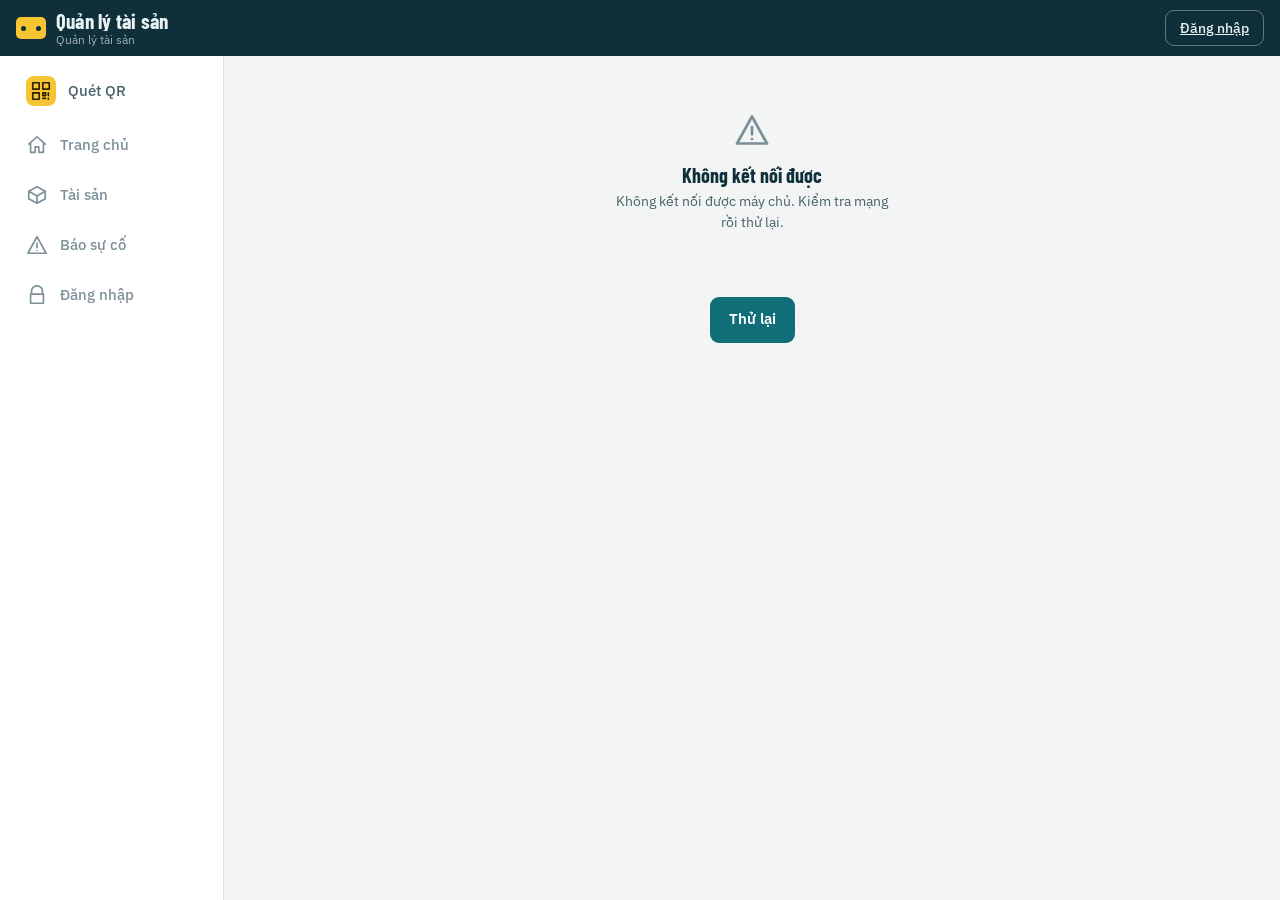
==== commit 82d0ec55: "Update index.html" ====
--- a/index.html
+++ b/index.html
@@ -14,6 +14,7 @@
 <link rel="stylesheet" href="assets/app.css">
 <script src="config.js"></script>
 <script src="assets/common.js"></script>
+<script>if(!window.QL){document.addEventListener('DOMContentLoaded',function(){document.body.innerHTML='<div style="font:16px/1.6 Arial,sans-serif;max-width:560px;margin:10vh auto;padding:0 20px;color:#0F2F3A"><h2 style="margin:0 0 12px">Chưa tải được giao diện</h2><p>Trên GitHub đang <b>thiếu thư mục assets</b> (hoặc file assets/common.js). Hãy tải lên đủ các mục: <b>index.html, labels.html, config.js, manifest.webmanifest</b> và hai thư mục <b>assets</b>, <b>lib</b>. Xong thì chờ 1 đến 2 phút rồi tải lại trang (Ctrl+F5).</p></div>';});}</script>
 </head>
 <body>
 <header class="topbar" id="topbar"></header>
@@ -734,14 +735,29 @@
     var sp = new URLSearchParams(location.search), a = sp.get('a');
     if (a) history.replaceState(null, '', location.pathname + '#/a/' + encodeURIComponent(a));
     Q.onAuthLost = function () { renderShell(); markTab(S.curTab); toast('Phiên đăng nhập đã hết hạn. Vui lòng đăng nhập lại.', 'err'); go('/login'); };
+    var CK = 'qlts_cfg_v1';
+    function readCfg() { try { var c = JSON.parse(localStorage.getItem(CK) || 'null'); return c && typeof c === 'object' ? c : null; } catch (e) { return null; } }
+    function saveCfg(c) { try { localStorage.setItem(CK, JSON.stringify(c)); } catch (e) { } }
+    function showError(e) {
+      renderShell();
+      view.innerHTML = '<div class="page" style="padding-top:20px">' + emptyBox('alert', e.code === 'CFG' ? 'Chưa cấu hình ứng dụng' : 'Không kết nối được', e.message || '') + '<div style="text-align:center;margin-top:14px"><button class="btn" id="retry">Thử lại</button></div></div>';
+      var rt = $('#retry'); if (rt) rt.onclick = start;
+    }
     function start() {
+      var cached = readCfg(), started = false;
+      function launch(cfg) {
+        S.cfg = cfg; renderShell();
+        if (!started) { started = true; window.addEventListener('hashchange', render); }
+        render();
+      }
+      // Có cấu hình đã lưu: vào app ngay, cập nhật cấu hình ngầm (mở app chỉ còn 1 lần gọi máy chủ).
+      if (cached) launch(cached);
       api('config').then(function (cfg) {
-        S.cfg = cfg; renderShell(); window.addEventListener('hashchange', render); render();
-      }).catch(function (e) {
-        renderShell();
-        view.innerHTML = '<div class="page" style="padding-top:20px">' + emptyBox('alert', e.code === 'CFG' ? 'Chưa cấu hình ứng dụng' : 'Không kết nối được hệ thống', e.message, e.code === 'CFG' ? '' : '<button class="btn" id="retry">' + icon('refresh', 'sm') + 'Thử lại</button>') + '</div>';
-        var rt = $('#retry'); if (rt) rt.onclick = start;
-      });
+        var changed = JSON.stringify(cfg) !== JSON.stringify(cached);
+        saveCfg(cfg);
+        if (!cached) launch(cfg);
+        else if (changed) { S.cfg = cfg; renderShell(); markTab(S.curTab); }
+      }).catch(function (e) { if (!cached) showError(e); });
     }
     start();
   }
--- a/assets/app.css
+++ b/assets/app.css
@@ -0,0 +1,338 @@
+/* ===========================================================================
+   Quản lý tài sản chung cư — giao diện
+   Phong cách: bảng tên thiết bị trong phòng kỹ thuật (xanh dầu, xanh men, vàng tín hiệu)
+   =========================================================================== */
+
+/* Phông chữ tự lưu (không phụ thuộc Google Fonts) */
+@font-face { font-family: 'Barlow Condensed'; font-weight: 600; font-display: swap; src: url(fonts/barlow-condensed-vietnamese-600-normal.woff2) format('woff2'); unicode-range: U+0102-0103,U+0110-0111,U+0128-0129,U+0168-0169,U+01A0-01A1,U+01AF-01B0,U+0300-0301,U+0303-0304,U+0308-0309,U+0323,U+0329,U+1EA0-1EF9,U+20AB; }
+@font-face { font-family: 'Barlow Condensed'; font-weight: 600; font-display: swap; src: url(fonts/barlow-condensed-latin-600-normal.woff2) format('woff2'); unicode-range: U+0000-00FF,U+0131,U+0152-0153,U+02BB-02BC,U+02C6,U+02DA,U+02DC,U+0304,U+0308,U+0329,U+2000-206F,U+20AC,U+2122,U+2191,U+2193,U+2212,U+2215,U+FEFF,U+FFFD; }
+@font-face { font-family: 'Barlow Condensed'; font-weight: 700; font-display: swap; src: url(fonts/barlow-condensed-vietnamese-700-normal.woff2) format('woff2'); unicode-range: U+0102-0103,U+0110-0111,U+0128-0129,U+0168-0169,U+01A0-01A1,U+01AF-01B0,U+0300-0301,U+0303-0304,U+0308-0309,U+0323,U+0329,U+1EA0-1EF9,U+20AB; }
+@font-face { font-family: 'Barlow Condensed'; font-weight: 700; font-display: swap; src: url(fonts/barlow-condensed-latin-700-normal.woff2) format('woff2'); unicode-range: U+0000-00FF,U+0131,U+0152-0153,U+02BB-02BC,U+02C6,U+02DA,U+02DC,U+0304,U+0308,U+0329,U+2000-206F,U+20AC,U+2122,U+2191,U+2193,U+2212,U+2215,U+FEFF,U+FFFD; }
+@font-face { font-family: 'IBM Plex Sans'; font-weight: 400; font-display: swap; src: url(fonts/ibm-plex-sans-vietnamese-400-normal.woff2) format('woff2'); unicode-range: U+0102-0103,U+0110-0111,U+0128-0129,U+0168-0169,U+01A0-01A1,U+01AF-01B0,U+0300-0301,U+0303-0304,U+0308-0309,U+0323,U+0329,U+1EA0-1EF9,U+20AB; }
+@font-face { font-family: 'IBM Plex Sans'; font-weight: 400; font-display: swap; src: url(fonts/ibm-plex-sans-latin-400-normal.woff2) format('woff2'); unicode-range: U+0000-00FF,U+0131,U+0152-0153,U+02BB-02BC,U+02C6,U+02DA,U+02DC,U+0304,U+0308,U+0329,U+2000-206F,U+20AC,U+2122,U+2191,U+2193,U+2212,U+2215,U+FEFF,U+FFFD; }
+@font-face { font-family: 'IBM Plex Sans'; font-weight: 500; font-display: swap; src: url(fonts/ibm-plex-sans-vietnamese-500-normal.woff2) format('woff2'); unicode-range: U+0102-0103,U+0110-0111,U+0128-0129,U+0168-0169,U+01A0-01A1,U+01AF-01B0,U+0300-0301,U+0303-0304,U+0308-0309,U+0323,U+0329,U+1EA0-1EF9,U+20AB; }
+@font-face { font-family: 'IBM Plex Sans'; font-weight: 500; font-display: swap; src: url(fonts/ibm-plex-sans-latin-500-normal.woff2) format('woff2'); unicode-range: U+0000-00FF,U+0131,U+0152-0153,U+02BB-02BC,U+02C6,U+02DA,U+02DC,U+0304,U+0308,U+0329,U+2000-206F,U+20AC,U+2122,U+2191,U+2193,U+2212,U+2215,U+FEFF,U+FFFD; }
+@font-face { font-family: 'IBM Plex Sans'; font-weight: 600; font-display: swap; src: url(fonts/ibm-plex-sans-vietnamese-600-normal.woff2) format('woff2'); unicode-range: U+0102-0103,U+0110-0111,U+0128-0129,U+0168-0169,U+01A0-01A1,U+01AF-01B0,U+0300-0301,U+0303-0304,U+0308-0309,U+0323,U+0329,U+1EA0-1EF9,U+20AB; }
+@font-face { font-family: 'IBM Plex Sans'; font-weight: 600; font-display: swap; src: url(fonts/ibm-plex-sans-latin-600-normal.woff2) format('woff2'); unicode-range: U+0000-00FF,U+0131,U+0152-0153,U+02BB-02BC,U+02C6,U+02DA,U+02DC,U+0304,U+0308,U+0329,U+2000-206F,U+20AC,U+2122,U+2191,U+2193,U+2212,U+2215,U+FEFF,U+FFFD; }
+@font-face { font-family: 'IBM Plex Mono'; font-weight: 500; font-display: swap; src: url(fonts/ibm-plex-mono-vietnamese-500-normal.woff2) format('woff2'); unicode-range: U+0102-0103,U+0110-0111,U+0128-0129,U+0168-0169,U+01A0-01A1,U+01AF-01B0,U+0300-0301,U+0303-0304,U+0308-0309,U+0323,U+0329,U+1EA0-1EF9,U+20AB; }
+@font-face { font-family: 'IBM Plex Mono'; font-weight: 500; font-display: swap; src: url(fonts/ibm-plex-mono-latin-500-normal.woff2) format('woff2'); unicode-range: U+0000-00FF,U+0131,U+0152-0153,U+02BB-02BC,U+02C6,U+02DA,U+02DC,U+0304,U+0308,U+0329,U+2000-206F,U+20AC,U+2122,U+2191,U+2193,U+2212,U+2215,U+FEFF,U+FFFD; }
+
+:root {
+  --paper: #F2F5F4; --surface: #FFFFFF; --surface-2: #F7F9F9;
+  --ink: #0F2F3A; --ink-2: #48626C; --ink-3: #7B9097;
+  --line: #D9E1E3; --line-2: #E9EEEF;
+  --enamel: #0F6E78; --enamel-deep: #0B4F58; --enamel-soft: #E1F0F1; --on-enamel: #FFFFFF;
+  --petrol: #0F2F3A; --on-petrol: #EAF3F4;
+  --signal: #F7C531; --on-signal: #2B2200;
+  --ok: #1B7F55; --ok-bg: #E2F3EA; --warn: #8F5B00; --warn-bg: #FFF1CC;
+  --bad: #B93A31; --bad-bg: #FBE6E3; --info: #245DA0; --info-bg: #E4EEF9; --mute: #5A7078; --mute-bg: #EBEFF0;
+  --font: 'IBM Plex Sans', system-ui, -apple-system, 'Segoe UI', Roboto, sans-serif;
+  --font-display: 'Barlow Condensed', 'IBM Plex Sans', system-ui, sans-serif;
+  --font-mono: 'IBM Plex Mono', ui-monospace, 'SF Mono', Menlo, monospace;
+  --r-panel: 12px; --r-ctl: 9px; --r-tag: 4px;
+  --shadow-float: 0 1px 2px rgba(15,47,58,.08), 0 10px 28px rgba(15,47,58,.14);
+  --nav-h: 64px; --top-h: 56px; --rail-w: 224px;
+}
+:root[data-theme="dark"] {
+  --paper: #0A161B; --surface: #11252D; --surface-2: #153039;
+  --ink: #E6EFF0; --ink-2: #A1B6BC; --ink-3: #6C858D;
+  --line: #24404A; --line-2: #1B333B;
+  --enamel: #3CC0CB; --enamel-deep: #7FD8E0; --enamel-soft: #12363D; --on-enamel: #06242A;
+  --petrol: #07131A; --on-petrol: #E6EFF0;
+  --ok: #55C792; --ok-bg: #123226; --warn: #F0B94A; --warn-bg: #3A2D0C;
+  --bad: #F0857C; --bad-bg: #3B1D1A; --info: #7DB2F0; --info-bg: #14283F; --mute: #9DB0B6; --mute-bg: #1B2F37;
+  --shadow-float: 0 1px 2px rgba(0,0,0,.4), 0 10px 28px rgba(0,0,0,.45);
+}
+@media (prefers-color-scheme: dark) {
+  :root:not([data-theme="light"]) {
+    --paper: #0A161B; --surface: #11252D; --surface-2: #153039;
+    --ink: #E6EFF0; --ink-2: #A1B6BC; --ink-3: #6C858D;
+    --line: #24404A; --line-2: #1B333B;
+    --enamel: #3CC0CB; --enamel-deep: #7FD8E0; --enamel-soft: #12363D; --on-enamel: #06242A;
+    --petrol: #07131A; --on-petrol: #E6EFF0;
+    --ok: #55C792; --ok-bg: #123226; --warn: #F0B94A; --warn-bg: #3A2D0C;
+    --bad: #F0857C; --bad-bg: #3B1D1A; --info: #7DB2F0; --info-bg: #14283F; --mute: #9DB0B6; --mute-bg: #1B2F37;
+    --shadow-float: 0 1px 2px rgba(0,0,0,.4), 0 10px 28px rgba(0,0,0,.45);
+  }
+}
+
+*, *::before, *::after { box-sizing: border-box; }
+html { -webkit-text-size-adjust: 100%; }
+body { margin: 0; background: var(--paper); color: var(--ink); font: 400 15px/1.5 var(--font); -webkit-font-smoothing: antialiased; }
+button, input, select, textarea { font: inherit; color: inherit; }
+button { cursor: pointer; }
+a { color: var(--enamel); }
+img { max-width: 100%; display: block; }
+:focus-visible { outline: 2px solid var(--enamel); outline-offset: 2px; border-radius: 4px; }
+.sr { position: absolute; width: 1px; height: 1px; overflow: hidden; clip: rect(0 0 0 0); white-space: nowrap; }
+.ico { width: 22px; height: 22px; fill: none; stroke: currentColor; stroke-width: 1.8; stroke-linecap: round; stroke-linejoin: round; flex: none; }
+.ico.sm { width: 16px; height: 16px; } .ico.lg { width: 28px; height: 28px; }
+
+/* ---------- Khung ứng dụng ---------- */
+.topbar { position: sticky; top: 0; z-index: 30; height: var(--top-h); background: var(--petrol); color: var(--on-petrol); display: flex; align-items: center; gap: 12px; padding: 0 16px; }
+.brand { display: flex; align-items: center; gap: 10px; min-width: 0; text-decoration: none; color: inherit; }
+.brand-mark { width: 30px; height: 22px; border-radius: 5px; background: var(--signal); position: relative; flex: none; }
+.brand-mark::before, .brand-mark::after { content: ''; position: absolute; top: 50%; width: 5px; height: 5px; margin-top: -2.5px; border-radius: 50%; background: var(--petrol); }
+.brand-mark::before { left: 5px; } .brand-mark::after { right: 5px; }
+.brand-name { font: 700 21px/1 var(--font-display); letter-spacing: .01em; white-space: nowrap; overflow: hidden; text-overflow: ellipsis; }
+.brand-sub { font-size: 12px; color: color-mix(in srgb, var(--on-petrol) 65%, transparent); line-height: 1.1; margin-top: 2px; }
+.topbar .grow { flex: 1; }
+.chip-user { display: flex; align-items: center; gap: 8px; background: rgba(255,255,255,.1); border: 0; color: inherit; padding: 5px 12px 5px 5px; border-radius: 999px; font-size: 13px; font-weight: 500; }
+.avatar { width: 28px; height: 28px; border-radius: 50%; background: var(--signal); color: var(--on-signal); display: grid; place-items: center; font: 700 14px var(--font-display); }
+.btn-login { border: 1px solid rgba(255,255,255,.35); background: transparent; color: inherit; padding: 7px 14px; border-radius: var(--r-ctl); font-size: 13.5px; font-weight: 500; }
+
+main { padding-bottom: calc(var(--nav-h) + 24px + env(safe-area-inset-bottom)); }
+.page { max-width: 760px; margin: 0 auto; padding: 0 16px; }
+.page.wide { max-width: 1040px; }
+
+.tabbar { position: fixed; z-index: 30; left: 0; right: 0; bottom: 0; height: calc(var(--nav-h) + env(safe-area-inset-bottom)); padding-bottom: env(safe-area-inset-bottom); background: var(--surface); border-top: 1px solid var(--line); display: grid; grid-auto-flow: column; grid-auto-columns: 1fr; }
+.tab { position: relative; border: 0; background: none; text-decoration: none; display: flex; flex-direction: column; align-items: center; justify-content: center; gap: 3px; font-size: 11.5px; font-weight: 500; color: var(--ink-3); }
+.tab[aria-current="page"] { color: var(--enamel); }
+.tab[aria-current="page"]::before { content: ''; position: absolute; top: 0; left: 28%; right: 28%; height: 3px; background: var(--signal); border-radius: 0 0 3px 3px; }
+.tab.scan .ico-wrap { width: 52px; height: 52px; margin-top: -22px; border-radius: 14px; background: var(--signal); color: var(--on-signal); display: grid; place-items: center; box-shadow: 0 6px 16px rgba(247,197,49,.4), 0 0 0 5px var(--surface); }
+.tab.scan { color: var(--ink-2); } .tab.scan[aria-current="page"]::before { display: none; }
+.tab .count { position: absolute; top: 8px; left: calc(50% + 8px); min-width: 17px; height: 17px; padding: 0 4px; border-radius: 9px; background: var(--bad); color: #fff; font-size: 10.5px; font-weight: 600; display: grid; place-items: center; }
+
+@media (min-width: 960px) {
+  .tabbar { top: var(--top-h); bottom: 0; right: auto; width: var(--rail-w); height: auto; padding: 16px 12px; border-top: 0; border-right: 1px solid var(--line); grid-auto-flow: row; grid-auto-columns: auto; grid-auto-rows: 46px; align-content: start; gap: 4px; }
+  .tab { flex-direction: row; justify-content: flex-start; gap: 12px; padding: 0 14px; border-radius: var(--r-ctl); font-size: 14.5px; }
+  .tab:hover { background: var(--surface-2); }
+  .tab[aria-current="page"] { background: var(--enamel-soft); }
+  .tab[aria-current="page"]::before { left: 0; top: 10px; bottom: 10px; right: auto; width: 3px; height: auto; border-radius: 0 3px 3px 0; }
+  .tab.scan { order: -1; margin-bottom: 8px; }
+  .tab.scan .ico-wrap { width: 30px; height: 30px; margin: 0; border-radius: 8px; box-shadow: none; }
+  .tab .count { position: static; margin-left: auto; }
+  main { margin-left: var(--rail-w); padding-bottom: 48px; }
+}
+
+.tab.desk-only { display: none; }
+@media (min-width: 960px) { .tab.desk-only { display: flex; } }
+
+/* ---------- Hero ---------- */
+.hero { position: relative; background: var(--petrol); color: var(--on-petrol); padding: 22px 0 54px; overflow: hidden;
+  background-image: linear-gradient(rgba(255,255,255,.045) 1px, transparent 1px), linear-gradient(90deg, rgba(255,255,255,.045) 1px, transparent 1px); background-size: 28px 28px; }
+.hero::after { content: ''; position: absolute; left: 0; right: 0; bottom: 0; height: 4px; background: repeating-linear-gradient(135deg, var(--signal) 0 14px, var(--petrol) 14px 28px); }
+.hero .kicker { font-size: 13.5px; font-weight: 500; color: var(--signal); margin: 0 0 4px; }
+.hero h1 { font: 700 clamp(34px, 9vw, 52px)/.98 var(--font-display); margin: 0 0 8px; letter-spacing: .005em; }
+.hero p { margin: 0; max-width: 46ch; color: color-mix(in srgb, var(--on-petrol) 78%, transparent); font-size: 14.5px; }
+.hero-actions { display: flex; gap: 10px; margin-top: 16px; flex-wrap: wrap; }
+.searchbox { position: relative; margin: -26px 16px 0; z-index: 2; max-width: 728px; }
+@media (min-width: 792px) { .searchbox { margin-left: auto; margin-right: auto; } }
+.searchbox input { width: 100%; height: 52px; border: 1px solid var(--line); background: var(--surface); border-radius: 12px; padding: 0 16px 0 46px; box-shadow: var(--shadow-float); font-size: 15.5px; }
+.searchbox .ico { position: absolute; left: 15px; top: 15px; color: var(--ink-3); }
+
+/* ---------- Nút ---------- */
+.btn { display: inline-flex; align-items: center; justify-content: center; gap: 8px; height: 46px; padding: 0 18px; border-radius: var(--r-ctl); border: 1px solid transparent; background: var(--enamel); color: var(--on-enamel); font-weight: 600; font-size: 15px; text-decoration: none; transition: transform .08s, background .15s; }
+.btn:active { transform: translateY(1px); }
+.btn:hover { background: var(--enamel-deep); }
+.btn.signal { background: var(--signal); color: var(--on-signal); } .btn.signal:hover { background: #E9B721; }
+.btn.ghost { background: transparent; color: var(--ink); border-color: var(--line); } .btn.ghost:hover { background: var(--surface-2); }
+.btn.on-dark { background: rgba(255,255,255,.1); color: #fff; border-color: rgba(255,255,255,.25); } .btn.on-dark:hover { background: rgba(255,255,255,.18); }
+.btn.danger { background: var(--bad); color: #fff; }
+.btn.sm { height: 36px; padding: 0 12px; font-size: 13.5px; } .btn.block { width: 100%; }
+.btn[disabled] { opacity: .55; pointer-events: none; }
+.btn .spin { width: 16px; height: 16px; border: 2px solid currentColor; border-right-color: transparent; border-radius: 50%; animation: spin .7s linear infinite; }
+@keyframes spin { to { transform: rotate(360deg); } }
+.icon-btn { width: 40px; height: 40px; border-radius: 50%; border: 0; background: var(--surface); color: var(--ink); display: grid; place-items: center; box-shadow: 0 1px 4px rgba(0,0,0,.2); }
+
+/* ---------- Khối nội dung ---------- */
+.section { margin-top: 28px; }
+.section-head { display: flex; align-items: baseline; justify-content: space-between; margin: 0 0 10px; gap: 12px; }
+.section-head h2 { font: 700 23px/1.1 var(--font-display); margin: 0; letter-spacing: .01em; }
+.section-head .more { font-size: 13.5px; font-weight: 500; text-decoration: none; }
+.panel { background: var(--surface); border: 1px solid var(--line); border-radius: var(--r-panel); }
+.panel.pad { padding: 16px; }
+
+.register { background: var(--surface); border: 1px solid var(--line); border-radius: var(--r-panel); overflow: hidden; }
+.row { display: grid; grid-template-columns: 52px minmax(0,1fr) auto; gap: 12px; align-items: center; padding: 12px 14px; border-bottom: 1px solid var(--line-2); text-decoration: none; color: inherit; position: relative; width: 100%; background: none; border-left: 0; border-right: 0; border-top: 0; text-align: left; }
+.row:last-child { border-bottom: 0; }
+a.row:hover, button.row:hover { background: var(--surface-2); }
+.row.no-thumb { grid-template-columns: minmax(0,1fr) auto; }
+.row .thumb { width: 52px; height: 52px; border-radius: 8px; background: var(--mute-bg); object-fit: cover; display: grid; place-items: center; font: 700 15px var(--font-display); color: var(--ink-2); overflow: hidden; }
+.row .name { font-weight: 600; line-height: 1.25; margin: 0; }
+.row .sub { font-size: 13px; color: var(--ink-2); margin-top: 2px; display: flex; flex-wrap: wrap; gap: 2px 10px; align-items: center; }
+.row .sub .ico { width: 14px; height: 14px; vertical-align: -2px; margin-right: 3px; }
+.row .end { display: flex; flex-direction: column; align-items: flex-end; gap: 4px; }
+.row .bar { position: absolute; left: 0; top: 10px; bottom: 10px; width: 3px; border-radius: 0 3px 3px 0; background: var(--line); }
+.row .bar.bad { background: var(--bad); } .row .bar.warn { background: var(--signal); } .row .bar.info { background: var(--info); } .row .bar.ok { background: var(--ok); }
+.mono { font-family: var(--font-mono); font-weight: 500; font-size: .92em; letter-spacing: .01em; }
+.muted { color: var(--ink-2); } .faint { color: var(--ink-3); }
+
+.tag { display: inline-flex; align-items: center; gap: 5px; padding: 2px 8px; border-radius: var(--r-tag); font-size: 12px; font-weight: 600; line-height: 1.5; white-space: nowrap; background: var(--mute-bg); color: var(--mute); }
+.tag.ok { background: var(--ok-bg); color: var(--ok); } .tag.warn { background: var(--warn-bg); color: var(--warn); }
+.tag.bad { background: var(--bad-bg); color: var(--bad); } .tag.info { background: var(--info-bg); color: var(--info); }
+.tag .dot { width: 6px; height: 6px; border-radius: 50%; background: currentColor; }
+
+.strip { display: grid; grid-template-columns: repeat(4, 1fr); background: var(--surface); border: 1px solid var(--line); border-radius: var(--r-panel); }
+.strip .cell { padding: 14px 12px 12px; border-left: 1px solid var(--line-2); text-decoration: none; color: inherit; min-width: 0; }
+.strip .cell:first-child { border-left: 0; }
+.strip .num { font: 700 38px/1 var(--font-display); letter-spacing: .005em; }
+.strip .num.bad { color: var(--bad); } .strip .num.warn { color: var(--warn); } .strip .num.info { color: var(--info); }
+.strip .lbl { font-size: 12.5px; color: var(--ink-2); margin-top: 4px; line-height: 1.25; }
+@media (max-width: 420px) { .strip .num { font-size: 32px; } .strip .cell { padding: 12px 9px 10px; } }
+
+.quick { display: grid; grid-template-columns: repeat(auto-fit, minmax(140px, 1fr)); gap: 10px; }
+.quick a, .quick button { display: flex; align-items: center; gap: 12px; padding: 12px 14px; background: var(--surface); border: 1px solid var(--line); border-radius: var(--r-panel); text-decoration: none; color: var(--ink); font-weight: 600; font-size: 14.5px; text-align: left; }
+.quick .qi { width: 38px; height: 38px; border-radius: 9px; background: var(--enamel-soft); color: var(--enamel); display: grid; place-items: center; flex: none; }
+.quick .qi.y { background: var(--signal); color: var(--on-signal); }
+
+.groups { display: grid; grid-template-columns: repeat(2, 1fr); gap: 10px; }
+@media (min-width: 620px) { .groups { grid-template-columns: repeat(3, 1fr); } }
+.group { display: flex; align-items: center; gap: 12px; padding: 12px; background: var(--surface); border: 1px solid var(--line); border-radius: var(--r-panel); text-decoration: none; color: inherit; min-width: 0; }
+.mono-badge { width: 42px; height: 42px; flex: none; border-radius: 8px; display: grid; place-items: center; font: 700 15px var(--font-display); letter-spacing: .03em; color: #fff; }
+.group .g-name { font-weight: 600; font-size: 14px; line-height: 1.2; } .group .g-n { font-size: 12.5px; color: var(--ink-2); }
+
+.notice { display: flex; gap: 12px; padding: 12px 14px; border-radius: var(--r-panel); background: var(--warn-bg); color: var(--warn); font-size: 14px; font-weight: 500; margin-top: 18px; }
+.empty { text-align: center; padding: 36px 20px; color: var(--ink-2); }
+.empty .ico { width: 36px; height: 36px; color: var(--ink-3); margin: 0 auto 8px; }
+.empty h3 { margin: 0 0 4px; font: 700 20px var(--font-display); color: var(--ink); }
+.empty p { margin: 0 auto 14px; max-width: 34ch; font-size: 14px; }
+
+/* ---------- Bộ lọc ---------- */
+.filters { display: flex; gap: 8px; overflow-x: auto; padding: 14px 16px 4px; margin: 0 -16px; scrollbar-width: none; }
+.filters::-webkit-scrollbar { display: none; }
+.fchip { flex: none; height: 36px; padding: 0 14px; border: 1px solid var(--line); background: var(--surface); border-radius: var(--r-ctl); font-size: 13.5px; font-weight: 500; color: var(--ink-2); }
+.fchip[aria-pressed="true"] { background: var(--petrol); border-color: var(--petrol); color: var(--on-petrol); }
+:root[data-theme="dark"] .fchip[aria-pressed="true"] { background: var(--enamel); border-color: var(--enamel); color: var(--on-enamel); }
+
+/* ---------- Hồ sơ tài sản ---------- */
+.cover { position: relative; aspect-ratio: 16/10; max-height: 340px; width: 100%; background: linear-gradient(135deg, #17424d, #0F2F3A); display: grid; place-items: center; overflow: hidden; }
+.cover img { width: 100%; height: 100%; object-fit: cover; }
+.cover .none { color: rgba(255,255,255,.55); text-align: center; font-size: 13.5px; display: grid; gap: 8px; justify-items: center; }
+.cover .none .mb { width: 64px; height: 64px; font-size: 22px; }
+.cover .back { position: absolute; left: 12px; top: 12px; } .cover .cstatus { position: absolute; right: 12px; top: 12px; }
+.cover .shade { position: absolute; inset: auto 0 0 0; height: 40%; background: linear-gradient(transparent, rgba(7,19,26,.55)); pointer-events: none; }
+.plate { position: relative; display: flex; align-items: center; gap: 12px; margin: -26px 16px 0; padding: 12px 44px; border-radius: 10px; background: var(--signal); color: var(--on-signal); box-shadow: 0 8px 20px rgba(15,47,58,.22), inset 0 0 0 1px rgba(0,0,0,.08); z-index: 2; }
+.plate::before, .plate::after { content: ''; position: absolute; top: 50%; width: 11px; height: 11px; margin-top: -5.5px; border-radius: 50%; background: radial-gradient(circle at 35% 30%, #fff8, transparent 40%), #b98d00; box-shadow: inset 0 1px 2px rgba(0,0,0,.45); }
+.plate::before { left: 14px; } .plate::after { right: 14px; }
+.plate .pid { font: 500 21px/1 var(--font-mono); letter-spacing: .02em; }
+.plate .pgrp { margin-left: auto; font: 700 15px/1.1 var(--font-display); text-align: right; opacity: .85; }
+@media (min-width: 792px) { .plate { margin-left: auto; margin-right: auto; max-width: 728px; } }
+.title-block { padding: 16px 0 4px; }
+.title-block h1 { font: 700 30px/1.05 var(--font-display); margin: 0 0 6px; }
+.kv { display: grid; grid-template-columns: 1fr 1fr; }
+.kv > div { padding: 11px 14px; border-bottom: 1px solid var(--line-2); min-width: 0; }
+.kv > div:nth-child(odd) { border-right: 1px solid var(--line-2); }
+.kv .k { font-size: 12.5px; color: var(--ink-3); } .kv .v { font-weight: 500; overflow-wrap: anywhere; }
+.kv .full { grid-column: 1 / -1; border-right: 0 !important; }
+.timeline { position: relative; margin: 0; padding: 4px 0 0 22px; list-style: none; }
+.timeline::before { content: ''; position: absolute; left: 6px; top: 8px; bottom: 8px; width: 2px; background: var(--line); }
+.timeline li { position: relative; padding: 0 0 18px; }
+.timeline li::before { content: ''; position: absolute; left: -22px; top: 5px; width: 14px; height: 14px; border-radius: 50%; background: var(--surface); border: 3px solid var(--enamel); }
+.timeline li.t-sc::before { border-color: var(--bad); } .timeline li.t-tt::before { border-color: var(--signal); } .timeline li.t-kt::before { border-color: var(--ink-3); } .timeline li.t-kd::before { border-color: var(--info); }
+.tl-head { display: flex; flex-wrap: wrap; gap: 4px 10px; align-items: baseline; }
+.tl-head b { font-weight: 600; } .tl-when { font-size: 12.5px; color: var(--ink-3); }
+.tl-body { margin: 2px 0 0; color: var(--ink-2); font-size: 14.5px; white-space: pre-wrap; overflow-wrap: anywhere; }
+.tl-meta { display: flex; flex-wrap: wrap; gap: 6px 10px; margin-top: 6px; align-items: center; font-size: 13px; color: var(--ink-2); }
+.actionbar { position: sticky; bottom: calc(var(--nav-h) + env(safe-area-inset-bottom) + 10px); z-index: 20; display: flex; gap: 10px; margin-top: 22px; padding: 10px; background: color-mix(in srgb, var(--surface) 92%, transparent); backdrop-filter: blur(8px); border: 1px solid var(--line); border-radius: 14px; box-shadow: var(--shadow-float); }
+.actionbar .btn { flex: 1; }
+@media (min-width: 960px) { .actionbar { bottom: 16px; } }
+.plan { display: flex; align-items: center; justify-content: space-between; gap: 10px; padding: 12px 14px; border-bottom: 1px solid var(--line-2); } .plan:last-child { border-bottom: 0; }
+.plan b { font-weight: 600; } .plan small { display: block; color: var(--ink-2); font-size: 13px; }
+
+/* ---------- Biểu mẫu ---------- */
+.form { display: grid; gap: 14px; }
+.field { display: grid; gap: 5px; min-width: 0; }
+.field > label, .field > .lab { font-size: 13px; font-weight: 600; color: var(--ink-2); }
+.field .hint { font-size: 12.5px; color: var(--ink-3); }
+.input, .select, .textarea { width: 100%; min-height: 46px; padding: 10px 12px; border: 1px solid var(--line); background: var(--surface); border-radius: var(--r-ctl); color: var(--ink); }
+.textarea { min-height: 92px; resize: vertical; line-height: 1.45; }
+.input:focus, .select:focus, .textarea:focus { outline: 2px solid var(--enamel); outline-offset: -1px; border-color: var(--enamel); }
+.input.err { border-color: var(--bad); }
+.row2 { display: grid; grid-template-columns: repeat(2, minmax(0, 1fr)); gap: 12px; } .row3 { display: grid; grid-template-columns: repeat(3, minmax(0, 1fr)); gap: 10px; }
+.row2 .input, .row3 .input { min-width: 0; max-width: 100%; }
+.notice + .strip { margin-top: 12px; }
+.opts { display: flex; flex-wrap: wrap; gap: 8px; }
+.opt { height: 40px; padding: 0 14px; border: 1px solid var(--line); border-radius: var(--r-ctl); background: var(--surface); font-size: 14px; font-weight: 500; color: var(--ink-2); }
+.opt[aria-pressed="true"] { background: var(--enamel); border-color: var(--enamel); color: var(--on-enamel); }
+.switch { display: flex; align-items: center; justify-content: space-between; gap: 14px; padding: 12px 14px; border: 1px solid var(--line); border-radius: var(--r-ctl); background: var(--surface); text-align: left; width: 100%; }
+.switch .sw { width: 42px; height: 24px; border-radius: 12px; background: var(--line); position: relative; flex: none; transition: background .15s; }
+.switch .sw::after { content: ''; position: absolute; top: 3px; left: 3px; width: 18px; height: 18px; border-radius: 50%; background: #fff; transition: transform .15s; box-shadow: 0 1px 2px rgba(0,0,0,.3); }
+.switch[aria-checked="true"] .sw { background: var(--enamel); } .switch[aria-checked="true"] .sw::after { transform: translateX(18px); }
+.switch b { display: block; font-weight: 600; font-size: 14.5px; } .switch small { color: var(--ink-2); font-size: 13px; }
+.form-title { font: 700 26px/1.1 var(--font-display); margin: 20px 0 14px; display: flex; align-items: center; gap: 10px; }
+.fgroup { display: grid; gap: 14px; padding: 16px; background: var(--surface); border: 1px solid var(--line); border-radius: var(--r-panel); }
+.fgroup + .fgroup { margin-top: 14px; }
+.fgroup h3 { margin: 0; font: 700 18px var(--font-display); letter-spacing: .01em; }
+.photo-drop { position: relative; display: grid; place-items: center; gap: 6px; text-align: center; min-height: 168px; border: 2px dashed var(--line); border-radius: var(--r-panel); background: var(--surface-2); color: var(--ink-2); font-weight: 500; overflow: hidden; width: 100%; }
+.photo-drop:hover { border-color: var(--enamel); }
+.photo-drop .ico { width: 34px; height: 34px; color: var(--enamel); } .photo-drop img { position: absolute; inset: 0; width: 100%; height: 100%; object-fit: cover; }
+.photo-drop.has { border-style: solid; border-color: var(--line); min-height: 220px; }
+.gps { display: flex; align-items: center; gap: 10px; padding: 10px 12px; border-radius: var(--r-ctl); background: var(--surface-2); border: 1px solid var(--line); font-size: 14px; }
+.gps .ico { color: var(--enamel); } .gps .grow { flex: 1; min-width: 0; }
+.savebar { position: sticky; bottom: calc(var(--nav-h) + env(safe-area-inset-bottom) + 10px); z-index: 20; margin-top: 18px; padding: 10px; background: color-mix(in srgb, var(--surface) 92%, transparent); backdrop-filter: blur(8px); border: 1px solid var(--line); border-radius: 14px; box-shadow: var(--shadow-float); display: flex; gap: 10px; }
+.savebar .btn { flex: 1; } @media (min-width: 960px) { .savebar { bottom: 16px; } }
+.err-msg { color: var(--bad); font-size: 13.5px; font-weight: 500; }
+
+/* ---------- Ngăn kéo (bottom sheet) ---------- */
+.overlay { position: fixed; inset: 0; z-index: 60; background: rgba(7,19,26,.55); display: flex; align-items: flex-end; justify-content: center; animation: fade .18s ease-out; }
+.sheet { width: 100%; max-width: 560px; max-height: 92dvh; display: flex; flex-direction: column; background: var(--surface); border-radius: 18px 18px 0 0; box-shadow: var(--shadow-float); animation: rise .24s cubic-bezier(.2,.8,.2,1); }
+.sheet-head { display: flex; align-items: center; justify-content: space-between; gap: 10px; padding: 16px 18px 10px; }
+.sheet-head h2 { margin: 0; font: 700 24px/1.1 var(--font-display); }
+.sheet-body { padding: 4px 18px 18px; overflow-y: auto; overscroll-behavior: contain; }
+.sheet-foot { display: flex; gap: 10px; padding: 12px 18px calc(14px + env(safe-area-inset-bottom)); border-top: 1px solid var(--line-2); }
+.sheet-foot .btn { flex: 1; }
+.x { width: 36px; height: 36px; border-radius: 50%; border: 0; background: var(--mute-bg); color: var(--ink-2); display: grid; place-items: center; }
+@media (min-width: 700px) { .overlay { align-items: center; } .sheet { border-radius: 16px; max-height: 88dvh; } }
+@keyframes rise { from { transform: translateY(40px); opacity: 0; } to { transform: none; opacity: 1; } }
+@keyframes fade { from { opacity: 0; } to { opacity: 1; } }
+
+.toast-root { position: fixed; z-index: 80; left: 0; right: 0; bottom: calc(var(--nav-h) + 20px + env(safe-area-inset-bottom)); display: grid; justify-items: center; gap: 8px; pointer-events: none; padding: 0 16px; }
+@media (min-width: 960px) { .toast-root { bottom: 24px; left: var(--rail-w); } }
+.toast { background: var(--petrol); color: #fff; padding: 11px 16px; border-radius: 10px; font-size: 14.5px; font-weight: 500; box-shadow: var(--shadow-float); max-width: 460px; display: flex; gap: 10px; align-items: center; animation: rise .2s ease-out; }
+.toast.err { background: var(--bad); } .toast .ico { color: var(--signal); } .toast.err .ico { color: #fff; }
+
+/* ---------- Quét QR ---------- */
+.scanner { position: relative; background: #000; border-radius: var(--r-panel); overflow: hidden; aspect-ratio: 1; max-width: 480px; margin: 0 auto; }
+.scanner #reader { width: 100%; height: 100%; } .scanner video { object-fit: cover; width: 100% !important; height: 100% !important; }
+.scanner .frame { position: absolute; inset: 14%; pointer-events: none; }
+.scanner .frame i { position: absolute; width: 34px; height: 34px; border: 4px solid var(--signal); }
+.scanner .frame i:nth-child(1) { left: 0; top: 0; border-right: 0; border-bottom: 0; border-radius: 10px 0 0 0; } .scanner .frame i:nth-child(2) { right: 0; top: 0; border-left: 0; border-bottom: 0; border-radius: 0 10px 0 0; }
+.scanner .frame i:nth-child(3) { left: 0; bottom: 0; border-right: 0; border-top: 0; border-radius: 0 0 0 10px; } .scanner .frame i:nth-child(4) { right: 0; bottom: 0; border-left: 0; border-top: 0; border-radius: 0 0 10px 0; }
+.scanner .msg { position: absolute; inset: 0; display: grid; place-items: center; text-align: center; padding: 24px; color: #fff; background: #0F2F3A; font-size: 14.5px; }
+
+/* ---------- Đăng nhập ---------- */
+.login { min-height: calc(100dvh - var(--top-h)); display: grid; align-content: center; justify-items: center; padding: 24px 16px 40px; }
+.login-card { width: 100%; max-width: 360px; text-align: center; }
+.login-card h1 { font: 700 32px/1 var(--font-display); margin: 12px 0 6px; } .login-card p { color: var(--ink-2); margin: 0 0 18px; font-size: 14.5px; }
+.lock-badge { width: 54px; height: 54px; margin: 0 auto; border-radius: 12px; background: var(--signal); color: var(--on-signal); display: grid; place-items: center; }
+.dots { display: flex; justify-content: center; gap: 14px; margin: 6px 0 20px; height: 18px; }
+.dots i { width: 14px; height: 14px; border-radius: 50%; border: 2px solid var(--ink-3); transition: background .1s, border-color .1s; }
+.dots i.on { background: var(--ink); border-color: var(--ink); }
+.dots.shake { animation: shake .35s; } @keyframes shake { 20%,60% { transform: translateX(-8px); } 40%,80% { transform: translateX(8px); } }
+.keypad { display: grid; grid-template-columns: repeat(3, 1fr); gap: 10px; margin-bottom: 14px; }
+.key { height: 62px; border: 1px solid var(--line); background: var(--surface); border-radius: 14px; font: 600 28px var(--font-display); color: var(--ink); }
+.key:active { background: var(--enamel-soft); } .key.fn { border-color: transparent; background: transparent; display: grid; place-items: center; color: var(--ink-2); }
+
+/* ---------- Biểu đồ ---------- */
+.charts { display: grid; gap: 14px; } @media (min-width: 860px) { .charts { grid-template-columns: 1.5fr 1fr; } }
+.chart-title { font-weight: 600; margin: 0 0 2px; } .chart-sub { color: var(--ink-2); font-size: 13px; margin: 0 0 12px; }
+.chart svg { width: 100%; height: auto; display: block; overflow: visible; }
+.chart text { font: 500 11px var(--font); fill: var(--ink-3); }
+.legend { display: flex; flex-wrap: wrap; gap: 6px 16px; font-size: 13px; color: var(--ink-2); margin-top: 8px; } .legend i { display: inline-block; width: 10px; height: 10px; border-radius: 2px; margin-right: 6px; vertical-align: -1px; }
+.hbar { display: grid; grid-template-columns: 112px 1fr auto; gap: 10px; align-items: center; padding: 6px 0; font-size: 13.5px; }
+.hbar .track { height: 8px; background: var(--mute-bg); border-radius: 4px; overflow: hidden; } .hbar .fill { height: 100%; background: var(--enamel); border-radius: 4px; }
+.hbar .l { overflow: hidden; text-overflow: ellipsis; white-space: nowrap; }
+
+/* ---------- Khung chờ ---------- */
+.sk { background: linear-gradient(90deg, var(--mute-bg) 25%, var(--line-2) 50%, var(--mute-bg) 75%); background-size: 200% 100%; animation: shimmer 1.3s infinite linear; border-radius: 8px; }
+@keyframes shimmer { to { background-position: -200% 0; } }
+.sk-row { display: grid; grid-template-columns: 52px 1fr; gap: 12px; padding: 12px 14px; border-bottom: 1px solid var(--line-2); }
+.sk-row .sk:first-child { height: 52px; } .sk-row .sk + .sk, .sk-line { height: 14px; margin: 6px 0; }
+.foot-note { text-align: center; color: var(--ink-3); font-size: 12.5px; margin: 34px 0 10px; }
+.help-box { display: flex; gap: 12px; padding: 14px; margin-top: 16px; border-radius: var(--r-panel); background: var(--enamel-soft); color: var(--ink); font-size: 14px; }
+.help-box .ico { color: var(--enamel); margin-top: 1px; }
+.success { text-align: center; padding: 34px 20px; } .success .tick { width: 66px; height: 66px; margin: 0 auto 14px; border-radius: 50%; background: var(--ok-bg); color: var(--ok); display: grid; place-items: center; }
+.success .tick .ico { width: 34px; height: 34px; stroke-width: 2.4; } .success h2 { font: 700 28px var(--font-display); margin: 0 0 6px; }
+.hp { position: absolute; left: -9999px; width: 1px; height: 1px; opacity: 0; }
+
+@media (prefers-reduced-motion: reduce) { *, *::before, *::after { animation-duration: .01ms !important; transition-duration: .01ms !important; } }
+@media print { .topbar, .tabbar, .toast-root { display: none !important; } main { margin: 0 !important; padding: 0 !important; } }
+
+/* Mục chỉ hiện trên màn hình rộng (thanh bên) */
+.tab.desk-only { display: none; }
+@media (min-width: 960px) { .tab.desk-only { display: flex; } }
+.brand-name { display: block; }
+[hidden] { display: none !important; }
+.tblock { border-bottom: 1px solid var(--line-2); } .tblock:last-child { border-bottom: 0; } .tblock .row { border-bottom: 0; }
+.tact { display: flex; gap: 8px; padding: 0 14px 12px 14px; }
